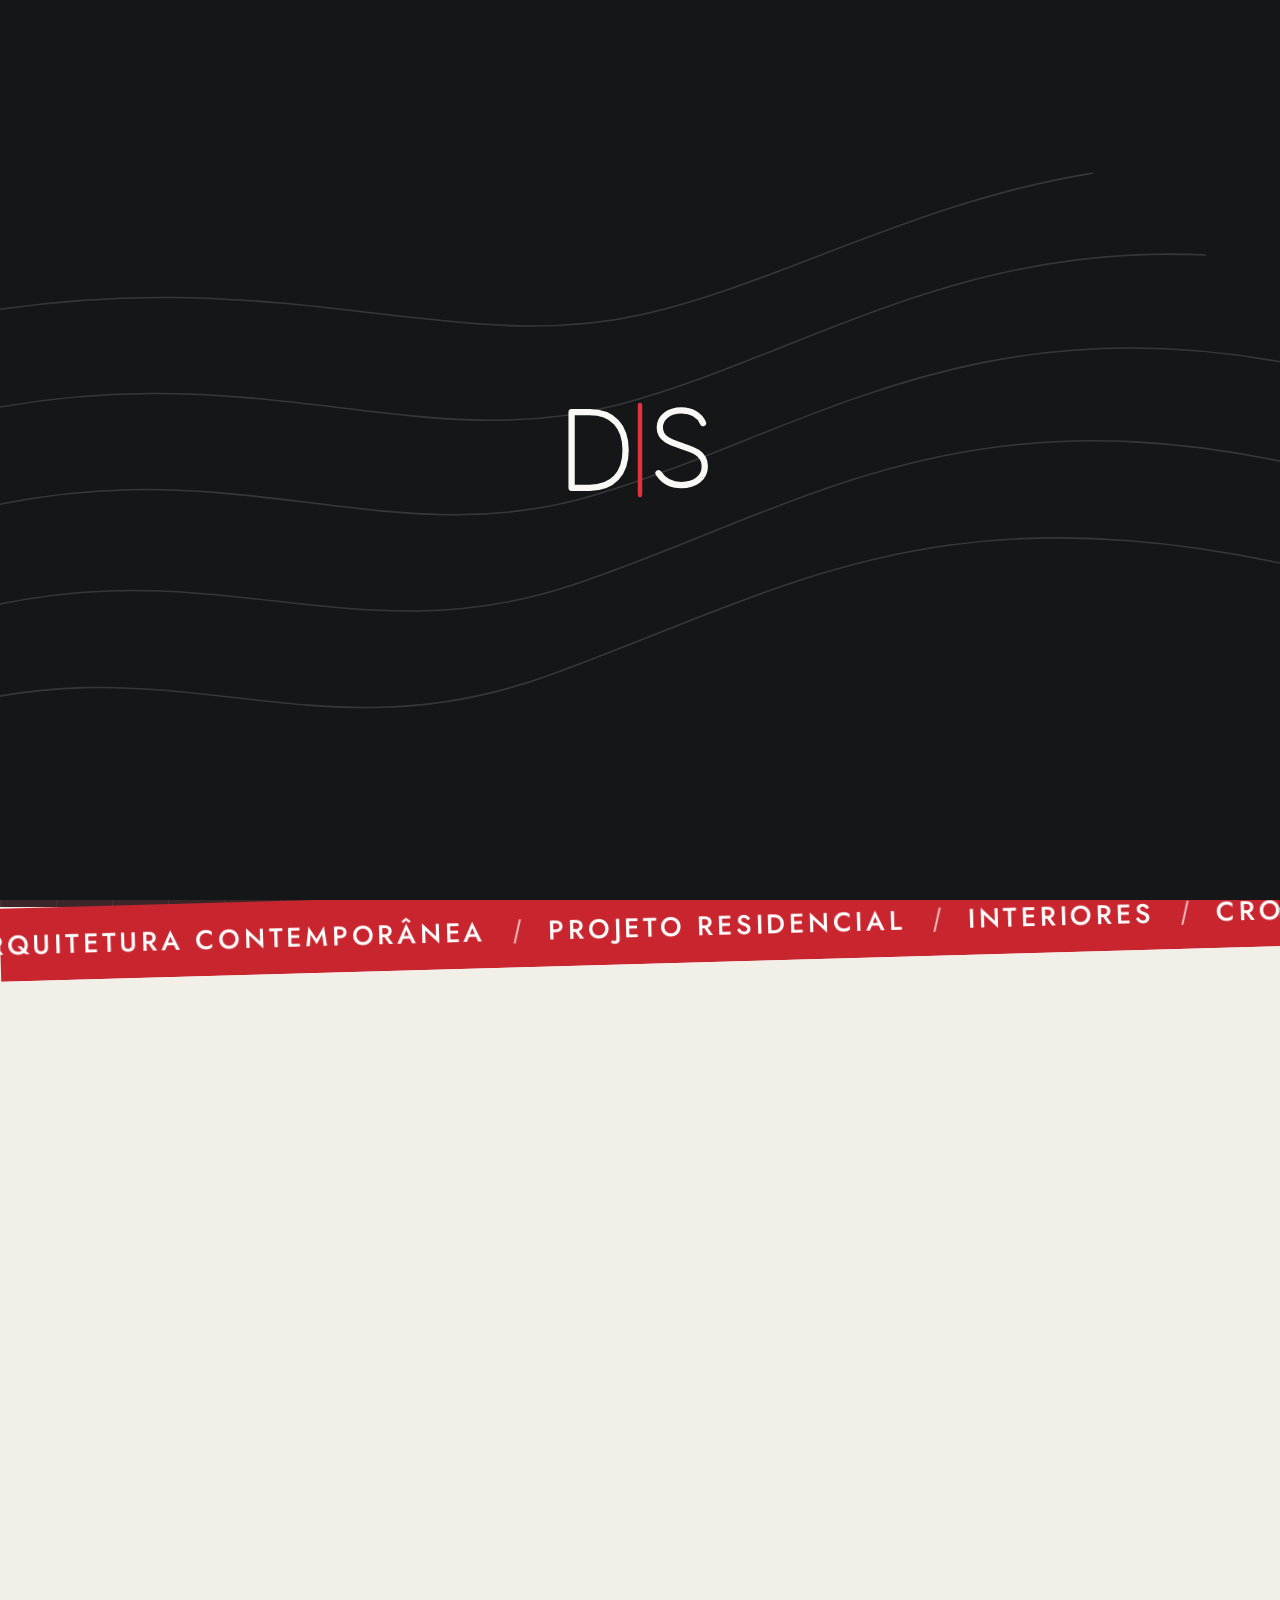
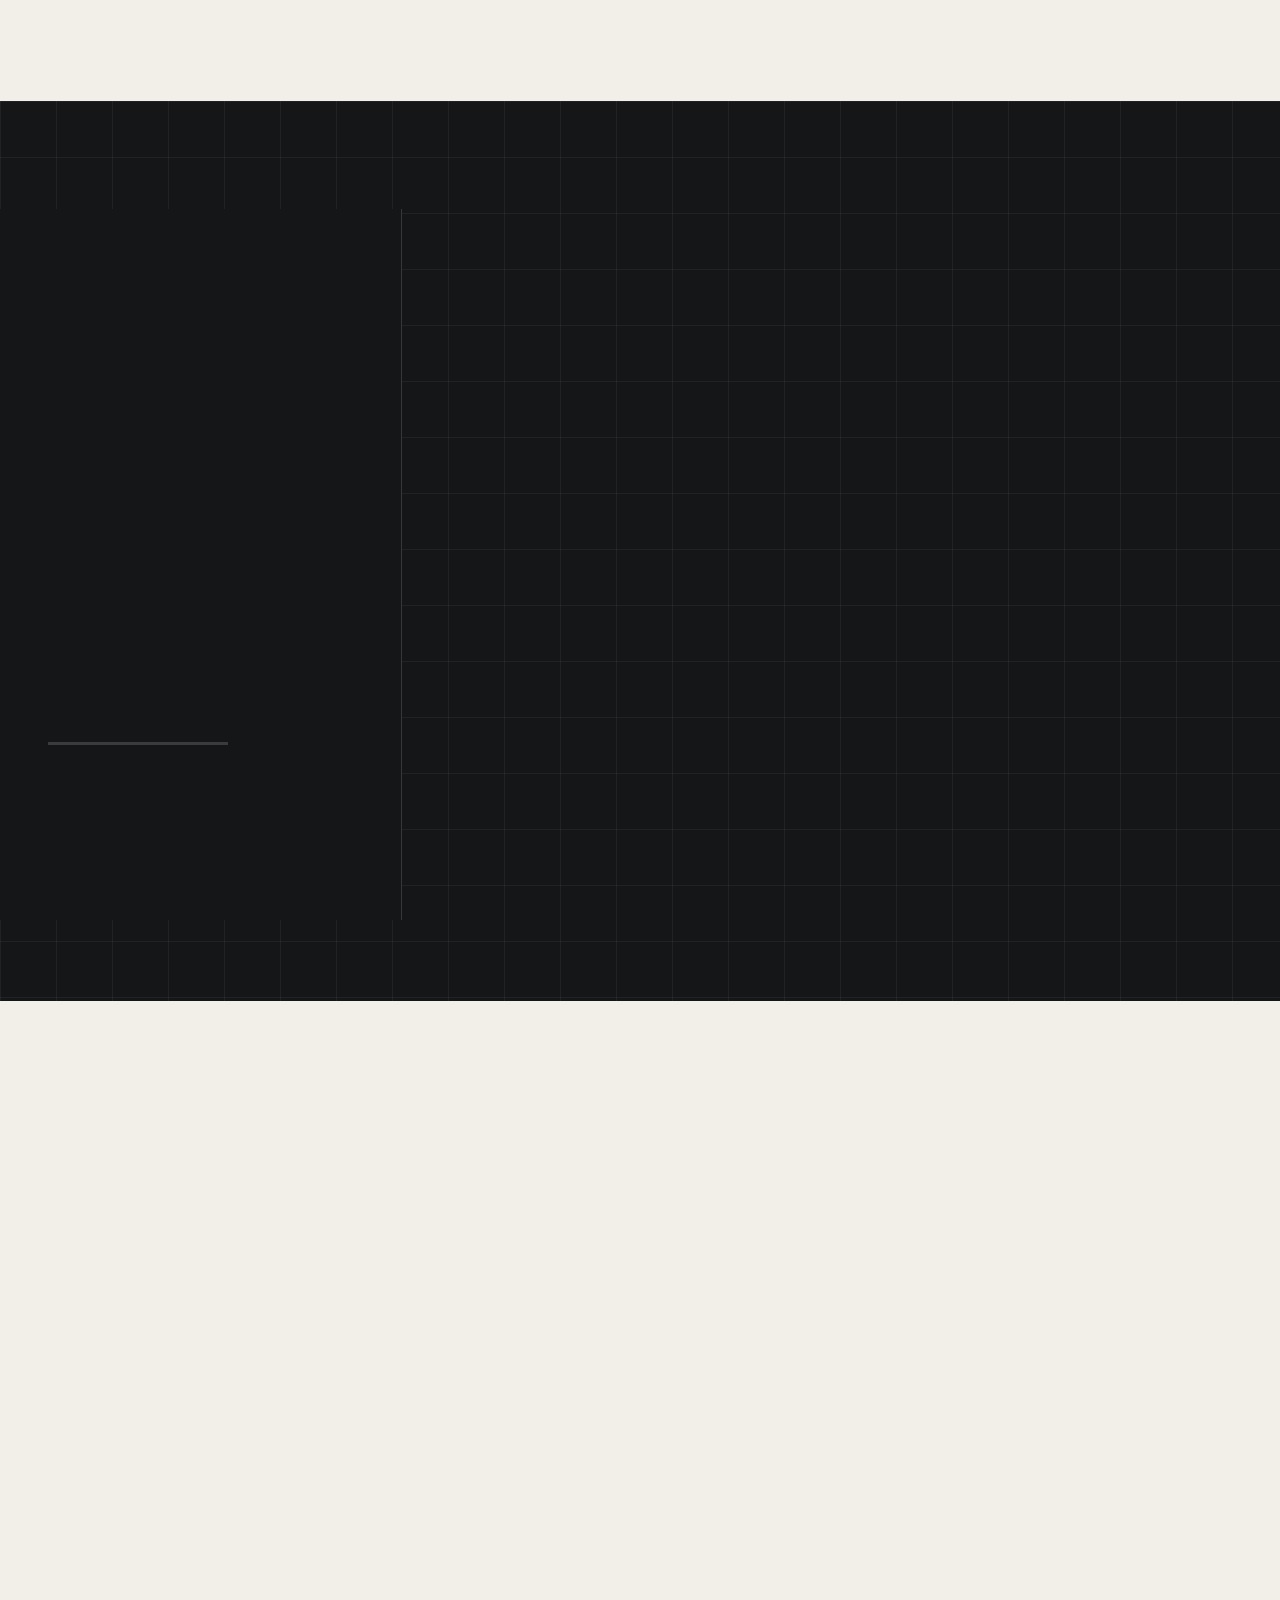
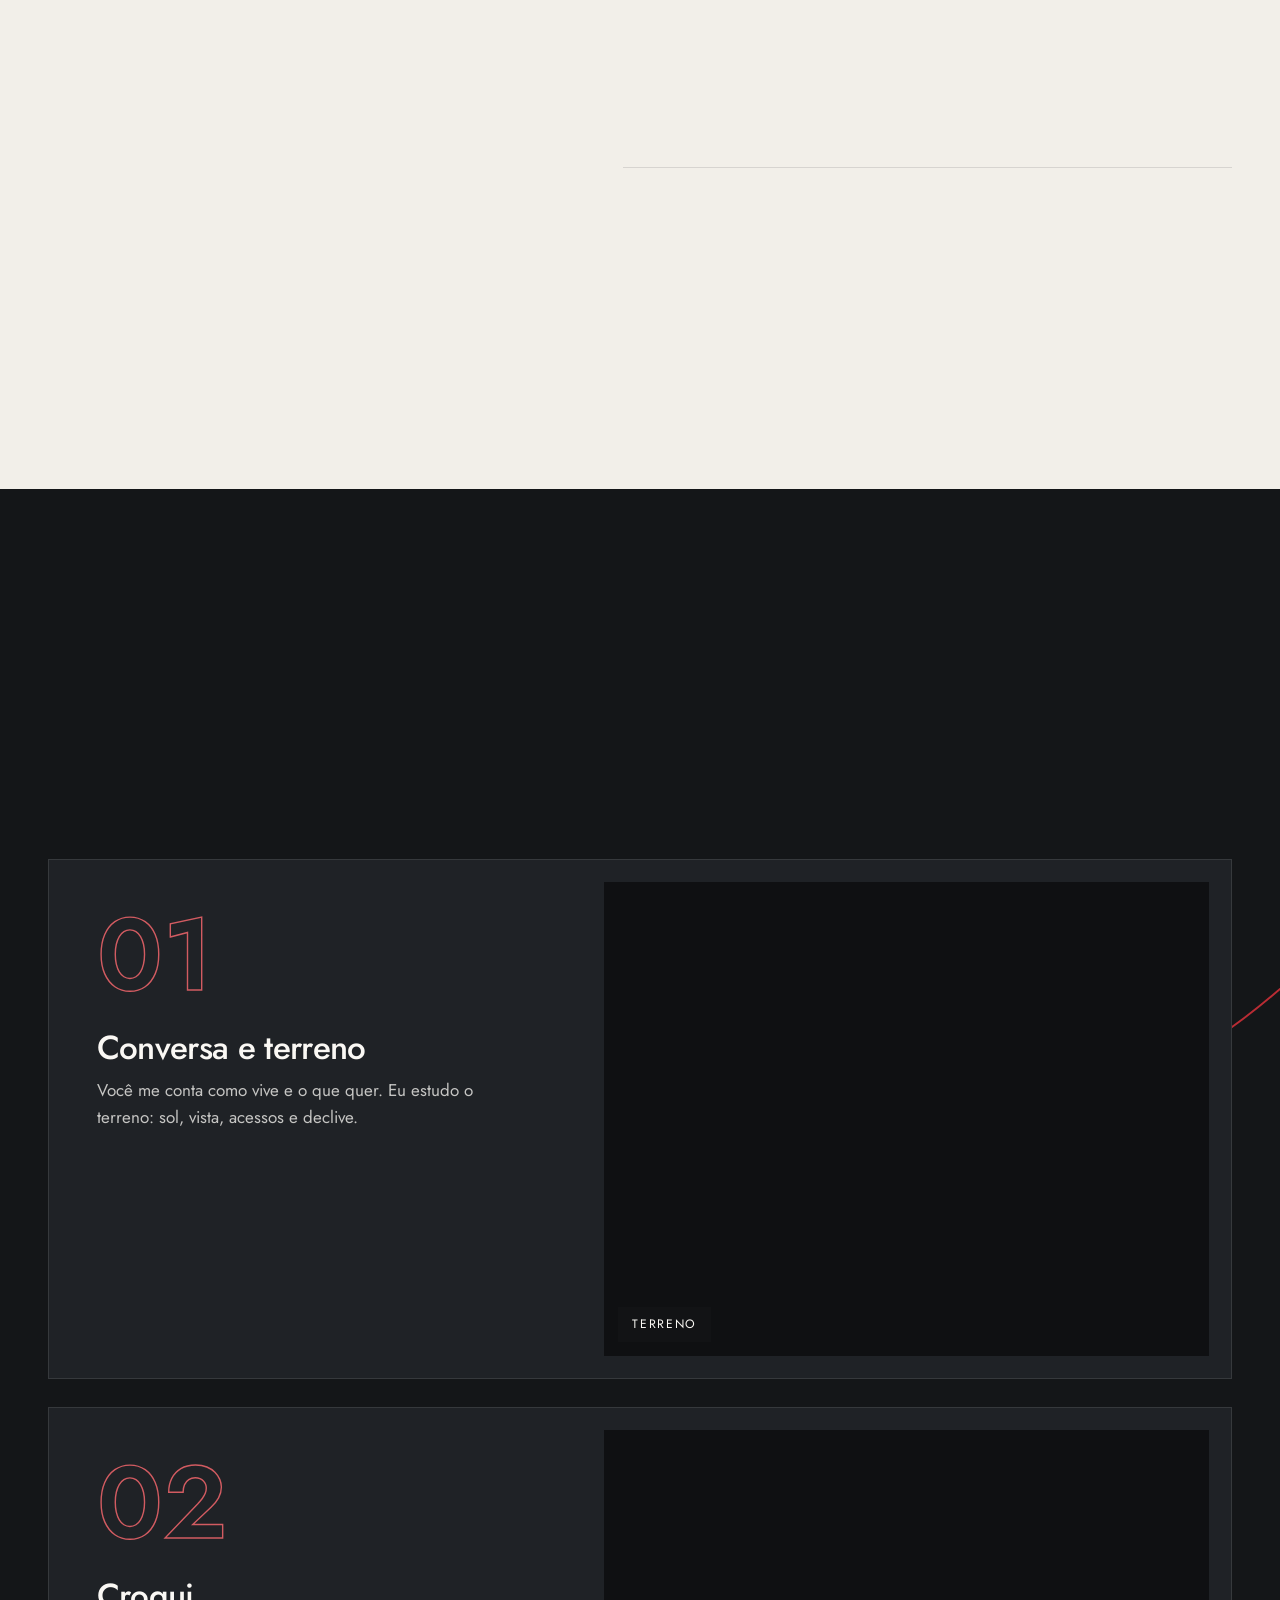
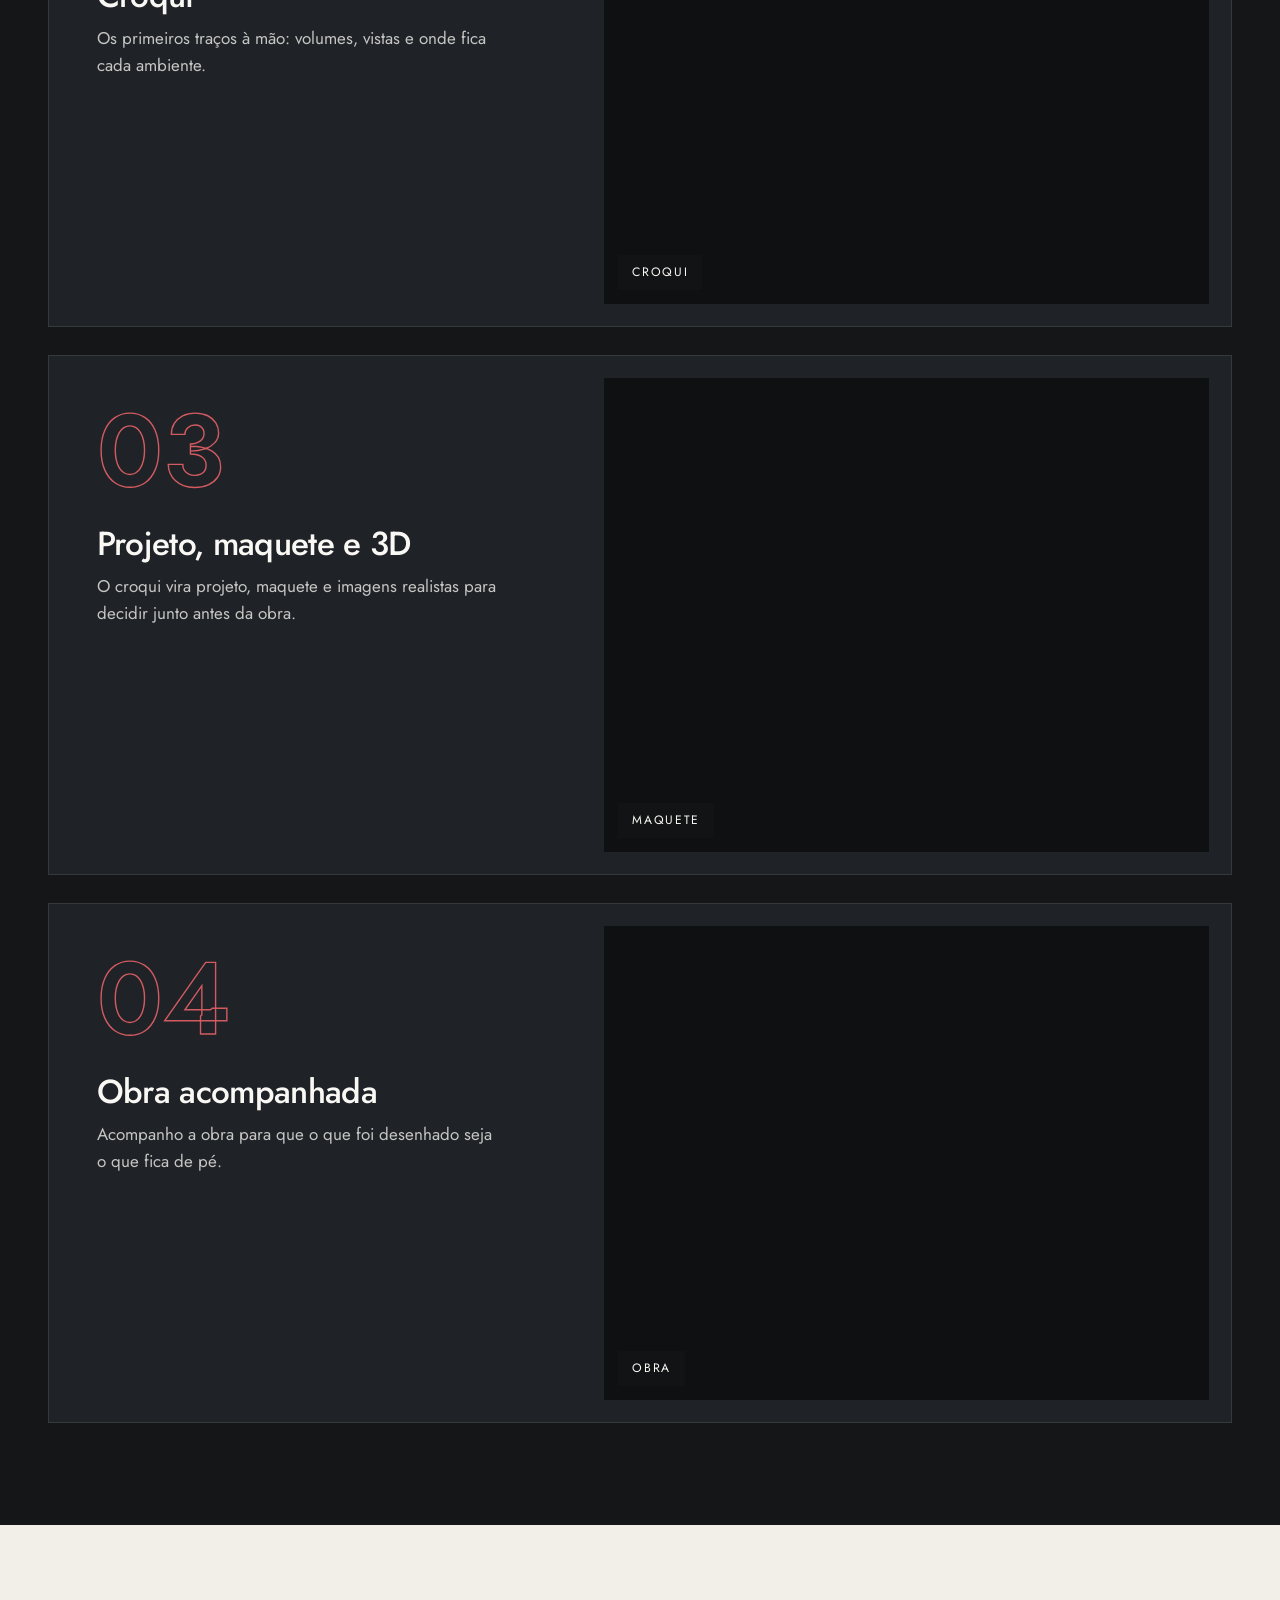
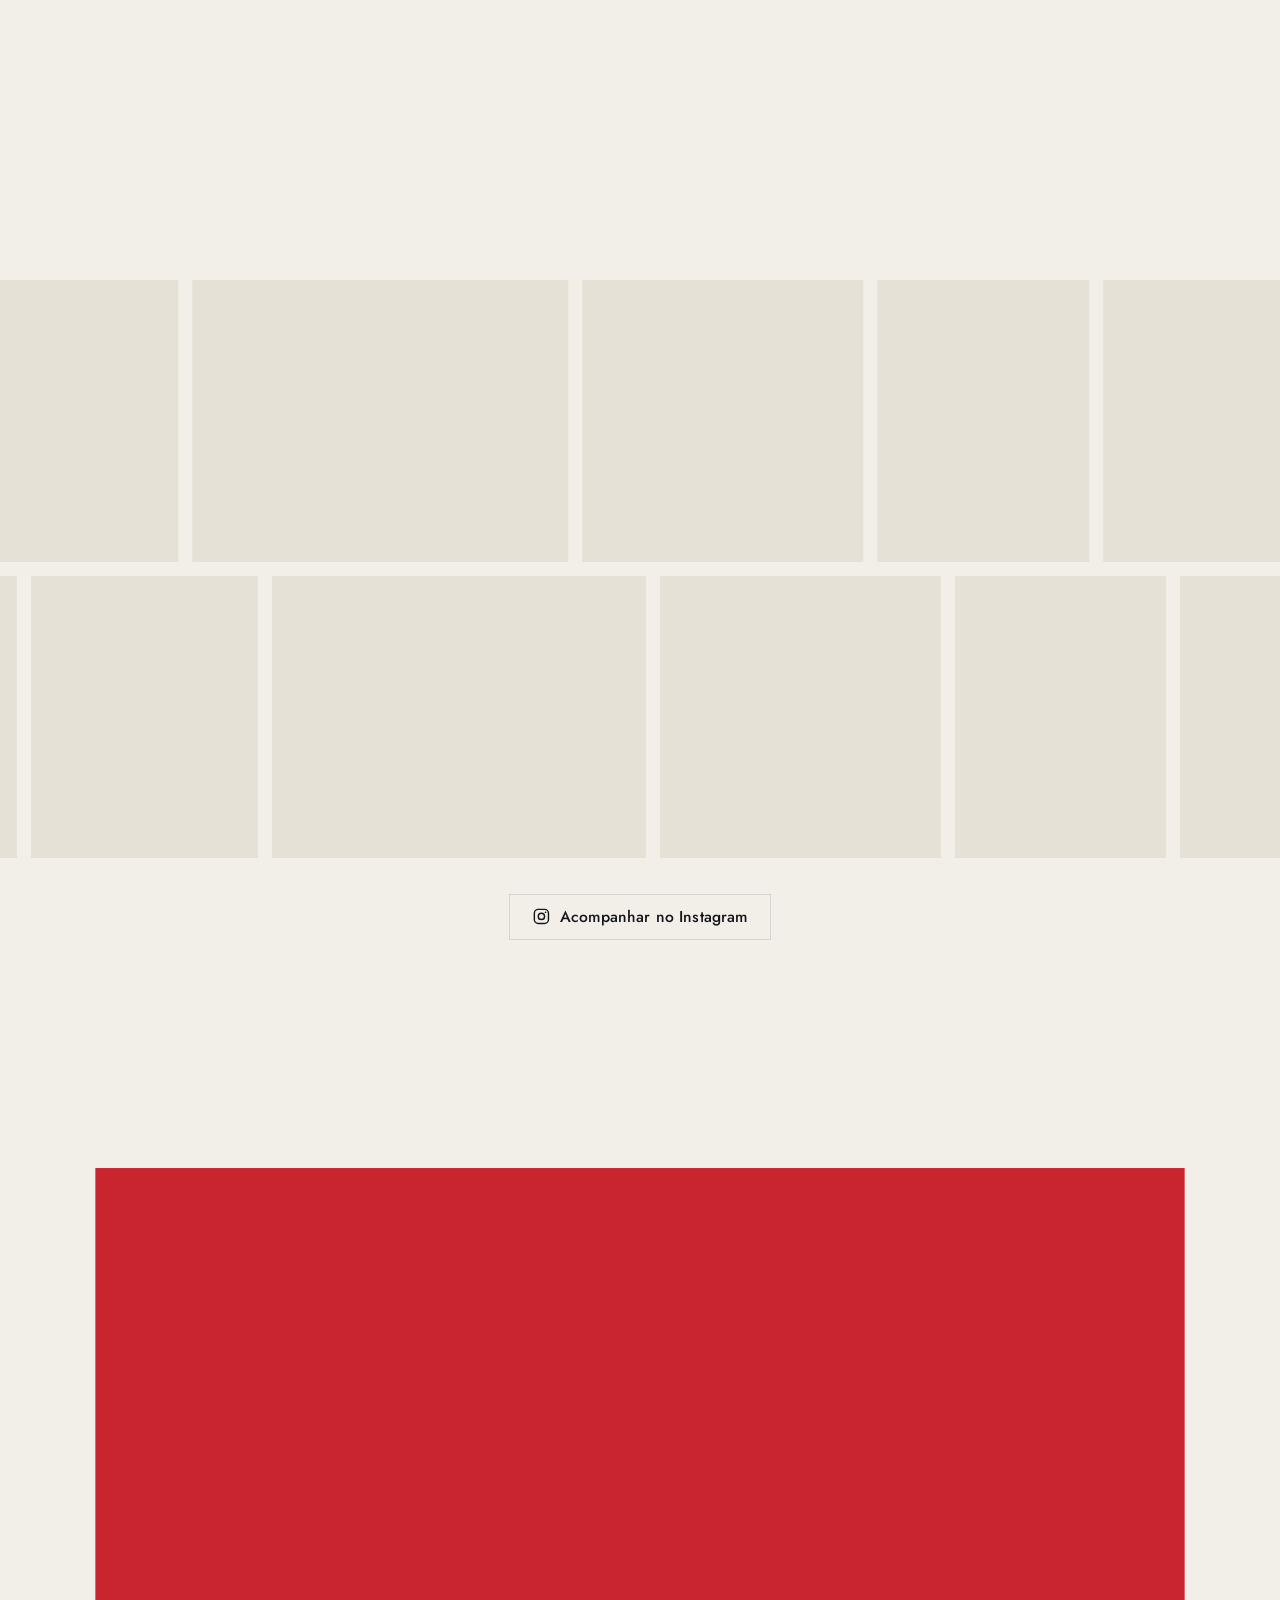
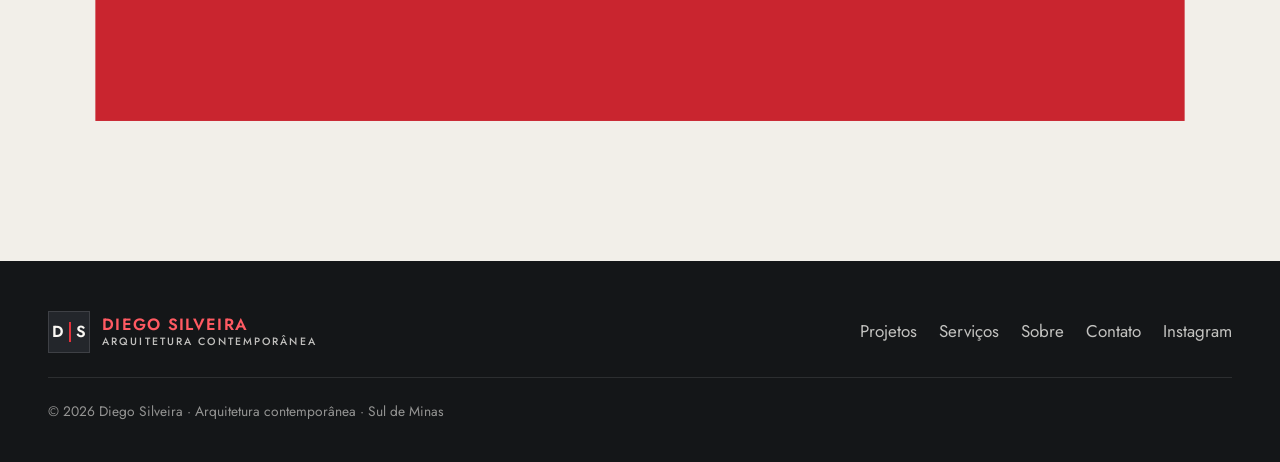
==== index.html @ f18f4afe "Portfólio Diego Silveira Arquitetura Site estático no padrão Mais Saúde: projetos passam pela moldur" ====
<!DOCTYPE html>
<html lang="pt-BR">
<head>
<meta charset="UTF-8">
<meta name="viewport" content="width=device-width, initial-scale=1.0, viewport-fit=cover">
<meta http-equiv="Content-Security-Policy" content="default-src 'self'; script-src 'self'; style-src 'self'; font-src 'self'; img-src 'self' data: blob:; connect-src 'self'; object-src 'none'; base-uri 'self'; form-action 'none'; frame-src 'none'; upgrade-insecure-requests">
<meta name="referrer" content="strict-origin-when-cross-origin">
<title>Diego Silveira | Arquitetura contemporânea no Sul de Minas</title>
<meta name="description" content="Diego Silveira, arquiteto. Projetos de casas no Sul de Minas e na Serra da Mantiqueira: estudo do terreno, croqui, maquete e 3D, interiores e acompanhamento de obra.">
<link rel="canonical" href="https://diegosilveira.mdrify.com/">
<meta name="theme-color" content="#141618">
<meta property="og:type" content="website">
<meta property="og:url" content="https://diegosilveira.mdrify.com/">
<meta property="og:title" content="Diego Silveira | Arquitetura contemporânea">
<meta property="og:description" content="Casas no Sul de Minas e na Serra da Mantiqueira, do primeiro croqui ao acompanhamento da obra.">
<meta property="og:image" content="https://diegosilveira.mdrify.com/assets/img/og.png">
<meta property="og:image:width" content="1200">
<meta property="og:image:height" content="630">
<meta property="og:locale" content="pt_BR">
<meta name="twitter:card" content="summary_large_image">
<link rel="icon" type="image/png" href="assets/img/favicon-64.png">
<link rel="apple-touch-icon" href="assets/img/apple-touch-icon.png">
<link rel="preload" as="font" type="font/woff2" href="assets/fonts/jost-latin-wght-normal.woff2" crossorigin>
<link rel="preload" as="image" type="image/webp" href="assets/img/diego-900.webp" imagesrcset="assets/img/diego-520.webp 520w, assets/img/diego-900.webp 900w" imagesizes="(max-width: 760px) 80vw, 34vw" fetchpriority="high">
<link rel="stylesheet" href="assets/css/main.css">
<link rel="modulepreload" href="assets/js/data.js">
<script type="application/ld+json">
{
  "@context": "https://schema.org",
  "@type": "ProfessionalService",
  "name": "Diego Silveira Arquitetura Contemporânea",
  "description": "Projetos de arquitetura residencial, interiores e acompanhamento de obra no Sul de Minas e na Serra da Mantiqueira.",
  "url": "https://diegosilveira.mdrify.com/",
  "image": "https://diegosilveira.mdrify.com/assets/img/og.png",
  "founder": { "@type": "Person", "name": "Diego Silveira", "jobTitle": "Arquiteto" },
  "areaServed": ["Pouso Alegre, MG", "Gonçalves, MG", "São Bento do Sapucaí, SP", "Sul de Minas"],
  "sameAs": ["https://www.instagram.com/diegoarquitetura/"]
}
</script>
<script src="assets/js/boot.js"></script>
<script src="assets/vendor/gsap.min.js" defer></script>
<script src="assets/vendor/ScrollTrigger.min.js" defer></script>
<script src="assets/vendor/SplitText.min.js" defer></script>
<script type="module" src="assets/js/main.js"></script>
</head>
<body>
<a class="skip" href="#conteudo">Pular para o conteúdo</a>

<svg class="sprite" aria-hidden="true">
    <symbol id="i-ig" viewBox="0 0 24 24"><rect x="3" y="3" width="18" height="18" rx="5"/><circle cx="12" cy="12" r="4"/><circle fill="currentColor" stroke="none" cx="17.3" cy="6.7" r="1.1"/></symbol>
    <symbol id="i-dm" viewBox="0 0 24 24"><path d="M21.5 3 10.2 14.3M21.5 3l-7 18-4.3-6.7L3.5 10z"/></symbol>
    <symbol id="i-wa" viewBox="0 0 24 24"><path fill="currentColor" stroke="none" d="M17.47 14.38c-.3-.15-1.76-.87-2.03-.97-.27-.1-.47-.15-.67.15-.2.3-.77.97-.94 1.16-.17.2-.35.22-.64.07-.3-.15-1.26-.46-2.39-1.47-.88-.79-1.48-1.76-1.65-2.06-.17-.3-.02-.46.13-.6.13-.14.3-.35.45-.52.15-.18.2-.3.3-.5.1-.2.05-.37-.03-.52-.07-.15-.67-1.61-.92-2.2-.24-.58-.49-.5-.67-.51h-.57c-.2 0-.52.07-.79.37-.27.3-1.04 1.02-1.04 2.48s1.07 2.88 1.21 3.07c.15.2 2.1 3.2 5.08 4.49.71.31 1.26.49 1.7.63.71.23 1.36.2 1.87.12.57-.09 1.76-.72 2-1.41.25-.7.25-1.29.18-1.41-.08-.13-.27-.2-.57-.35m-5.42 7.4h-.01a9.87 9.87 0 0 1-5.03-1.38l-.36-.21-3.74.98 1-3.65-.24-.37a9.86 9.86 0 0 1-1.51-5.26c0-5.45 4.44-9.88 9.89-9.88 2.64 0 5.12 1.03 6.99 2.9a9.82 9.82 0 0 1 2.89 6.99c0 5.45-4.44 9.88-9.88 9.88m8.41-18.3A11.82 11.82 0 0 0 12.05 0C5.5 0 .16 5.34.16 11.89c0 2.1.55 4.14 1.59 5.95L.06 24l6.3-1.65a11.88 11.88 0 0 0 5.69 1.45h.01c6.55 0 11.89-5.34 11.89-11.89a11.82 11.82 0 0 0-3.48-8.41Z"/></symbol>
    <symbol id="i-left" viewBox="0 0 24 24"><path d="M15 5l-7 7 7 7"/></symbol>
    <symbol id="i-right" viewBox="0 0 24 24"><path d="M9 5l7 7-7 7"/></symbol>
    <symbol id="i-arrow" viewBox="0 0 24 24"><path d="M5 12h14M13 6l6 6-6 6"/></symbol>
    <symbol id="i-arrow-up" viewBox="0 0 24 24"><path d="M7 17 17 7M8 7h9v9"/></symbol>
    <symbol id="i-close" viewBox="0 0 24 24"><path d="M6 6l12 12M18 6 6 18"/></symbol>
    <symbol id="i-pin" viewBox="0 0 24 24"><path d="M12 21s-6.5-5.6-6.5-11a6.5 6.5 0 0 1 13 0c0 5.4-6.5 11-6.5 11z"/><circle cx="12" cy="10" r="2.4"/></symbol>
    <symbol id="i-check" viewBox="0 0 24 24"><path d="M5 12.5l4.5 4.5L19 7.5"/></symbol>
    <symbol id="i-expand" viewBox="0 0 24 24"><path d="M14 4h6v6M10 20H4v-6M20 4l-7 7M4 20l7-7"/></symbol>
    <!-- serviços -->
    <symbol id="i-house" viewBox="0 0 24 24"><path d="M2.5 11 12 4l9.5 7M5 9.5V20h14V9.5M9.5 20v-5.5h5V20"/></symbol>
    <symbol id="i-terrain" viewBox="0 0 24 24"><path d="M2 19 8.5 9l4 6 2.5-3.5L22 19z"/><circle cx="17.5" cy="5.5" r="2"/></symbol>
    <symbol id="i-pencil" viewBox="0 0 24 24"><path d="M15.5 4.5l4 4L8 20H4v-4z"/><path d="M13 7l4 4"/></symbol>
    <symbol id="i-cube" viewBox="0 0 24 24"><path d="M12 2.8 20.5 7.5v9L12 21.2l-8.5-4.7v-9z"/><path d="M3.5 7.5 12 12l8.5-4.5M12 12v9.2"/></symbol>
    <symbol id="i-sofa" viewBox="0 0 24 24"><path d="M5 11V8a3 3 0 0 1 3-3h8a3 3 0 0 1 3 3v3"/><path d="M3 13a2 2 0 0 1 4 0v1h10v-1a2 2 0 0 1 4 0v4a2 2 0 0 1-2 2H5a2 2 0 0 1-2-2zM6 19v1.5M18 19v1.5"/></symbol>
    <symbol id="i-helmet" viewBox="0 0 24 24"><path d="M3 17h18M4 17v-2a8 8 0 0 1 16 0v2M10 7.2V5h4v2.2M9 11V8M15 11V8"/></symbol>
</svg>

<div class="loader" id="loader" aria-hidden="true">
    <svg class="loader-topo" viewBox="0 0 1200 800" preserveAspectRatio="xMidYMid slice">
        <path d="M-50 640C180 560 300 680 520 600S880 420 1250 520"/>
        <path d="M-50 560C200 470 330 590 540 520S900 330 1250 430"/>
        <path d="M-50 470C220 380 360 500 560 440S920 250 1250 340"/>
        <path d="M-50 380C240 300 390 410 580 360S940 170 1250 250"/>
        <path d="M-50 290C260 220 420 320 600 280S960 100 1250 160"/>
    </svg>
    <svg class="loader-mark" viewBox="0 0 200 120">
        <path class="lm-d" d="M24 18v84h20c26 0 40-16 40-42S70 18 44 18z"/>
        <path class="lm-bar" d="M100 10v100"/>
        <path class="lm-s" d="M170 30c-4-9-13-14-24-14-14 0-24 8-24 19 0 26 50 15 50 43 0 13-11 21-26 21-12 0-22-6-27-16"/>
    </svg>
</div>

<header class="header" id="header">
    <a class="logo" href="#inicio" translate="no"><span class="sr-only">Diego Silveira, início</span>
        <span class="logo-mark" aria-hidden="true">D<i></i>S</span>
        <span class="logo-text" aria-hidden="true"><b>Diego Silveira</b><small>Arquitetura contemporânea</small></span>
    </a>
    <nav class="nav" aria-label="Seções">
        <a href="#projetos" class="nav-item">Projetos</a>
        <a href="#servicos" class="nav-item">Serviços</a>
        <a href="#sobre" class="nav-item">Sobre</a>
        <a href="#processo" class="nav-item">Processo</a>
        <a href="#contato" class="nav-item">Contato</a>
    </nav>
    <a class="btn btn-solid magnetic" data-contact="geral" href="https://ig.me/m/diegoarquitetura" target="_blank" rel="noopener noreferrer">
        <svg class="icon" aria-hidden="true"><use href="#i-dm"/></svg><span class="long">Falar com o Diego</span><span class="short">Contato</span>
    </a>
    <span class="progress" id="progress" aria-hidden="true"></span>
</header>

<main id="conteudo">
    <section class="hero" id="inicio" aria-label="Diego Silveira e projetos em destaque">
        <canvas class="hero-canvas" id="hero-back" aria-hidden="true"></canvas>
        <p class="hero-word" aria-hidden="true"><span class="hw-top intro">Casa</span><span class="hw-main intro" id="hero-word">D|P</span></p>

        <div class="hero-content">
            <div class="hero-left">
                <p class="eyebrow intro">Arquitetura contemporânea · Sul de Minas</p>
                <h1 class="hero-title intro" id="hero-title">Casas que nascem <em>do terreno.</em></h1>
                <p class="hero-lede intro">Sou o Diego Silveira, arquiteto. Projeto casas no Sul de Minas e na Serra da Mantiqueira, do primeiro croqui ao acompanhamento da obra.</p>
                <div class="hero-actions intro">
                    <a class="btn btn-solid btn-lg magnetic" data-contact="projeto" href="https://ig.me/m/diegoarquitetura" target="_blank" rel="noopener noreferrer"><svg class="icon" aria-hidden="true"><use href="#i-dm"/></svg>Conversar sobre meu projeto</a>
                    <a class="btn btn-glass btn-lg" href="#projetos">Ver projetos <svg class="icon" aria-hidden="true"><use href="#i-arrow"/></svg></a>
                </div>
            </div>

            <div class="hero-stage" id="hero-stage">
                <div class="arch intro" id="arch">
                    <div class="arch-bg" id="arch-bg" aria-hidden="true"></div>
                    <svg class="arch-topo" viewBox="0 0 400 520" preserveAspectRatio="none" aria-hidden="true">
                        <path d="M-10 420C80 380 130 450 210 410S330 330 410 360"/>
                        <path d="M-10 360C90 320 140 390 220 350S340 260 410 290"/>
                        <path d="M-10 300C100 260 150 330 230 290S350 190 410 220"/>
                        <path d="M-10 240C110 200 160 270 240 230S360 120 410 150"/>
                    </svg>
                </div>
                <div class="person intro" id="person">
                    <img src="assets/img/diego-900.webp" srcset="assets/img/diego-520.webp 520w, assets/img/diego-900.webp 900w" sizes="(max-width: 760px) 80vw, 34vw" width="1080" height="1062" alt="Diego Silveira, arquiteto, sorrindo, de blusa cinza" fetchpriority="high" draggable="false">
                </div>
                <div class="tilt" id="tilt">
                    <figure class="pcard intro" id="hero-card">
                        <div class="pcard-img"><img id="card-img" src="assets/img/dp-1-800.webp" width="1440" height="1800" alt="" draggable="false"></div>
                        <figcaption class="pcard-cap">
                            <span class="pcard-tag" id="card-tag">Residência · 250 m²</span>
                            <span class="pcard-name" id="card-name">Casa D|P</span>
                            <span class="pcard-place" id="card-place"><svg class="icon" aria-hidden="true"><use href="#i-pin"/></svg><span>São Bento do Sapucaí, SP</span></span>
                        </figcaption>
                    </figure>
                </div>
                <p class="drag-hint intro" aria-hidden="true"><svg class="icon"><use href="#i-left"/></svg>Arraste para trocar<svg class="icon"><use href="#i-right"/></svg></p>
            </div>

            <div class="hero-right">
                <p class="picker-label intro" id="picker-label">Projetos em destaque</p>
                <ol class="picker intro" id="picker" aria-labelledby="picker-label"></ol>
                <div class="picker-nav intro">
                    <button class="nav-arrow" type="button" id="hero-prev" aria-label="Projeto anterior"><svg class="icon" aria-hidden="true"><use href="#i-left"/></svg></button>
                    <button class="nav-arrow" type="button" id="hero-next" aria-label="Próximo projeto"><svg class="icon" aria-hidden="true"><use href="#i-right"/></svg></button>
                    <button class="btn btn-light" type="button" id="hero-open"><svg class="icon" aria-hidden="true"><use href="#i-expand"/></svg><span>Ver Casa D|P</span></button>
                </div>
                <p class="sr-only" aria-live="polite" id="hero-live"></p>
            </div>
        </div>
        <canvas class="hero-canvas front" id="hero-front" aria-hidden="true"></canvas>
        <a class="scroll-cue intro" href="#projetos" aria-label="Rolar até os projetos"><span></span></a>
    </section>

    <div class="ticker" aria-hidden="true">
        <div class="ticker-track" id="ticker-track">
            <div class="ticker-group">
                <span>Arquitetura contemporânea</span><i class="tk-bar"></i>
                <span>Projeto residencial</span><i class="tk-bar"></i>
                <span>Interiores</span><i class="tk-bar"></i>
                <span>Croqui à mão</span><i class="tk-bar"></i>
                <span>Maquete e 3D</span><i class="tk-bar"></i>
                <span>Acompanhamento de obra</span><i class="tk-bar"></i>
            </div>
        </div>
    </div>

    <section class="section paper" id="projetos" aria-labelledby="projetos-title">
        <div class="wrap">
            <div class="section-head split-head">
                <div>
                    <p class="kicker">Projetos</p>
                    <h2 class="h2 split" id="projetos-title">Casas pensadas para o lugar onde estão.</h2>
                </div>
                <p class="lede">Pedra, madeira, tijolo, aço e vidro, sempre a partir do terreno e da vista. Toque num projeto para ver as fotos.</p>
            </div>
            <ul class="works" id="works"></ul>
            <noscript><p class="noscript">Casa D|P (São Bento do Sapucaí, SP), Casa L|S (Gonçalves, MG), Casa T|G e Casa G|H (Pouso Alegre, MG), Casa na mata, Residência com automação, Casa de campo e Casa no vale. Mais fotos no Instagram @diegoarquitetura.</p></noscript>
        </div>
    </section>

    <section class="services" id="servicos" aria-labelledby="servicos-title">
        <div class="s-pin">
            <div class="s-head">
                <p class="kicker on-dark">Serviços</p>
                <h2 class="h2 split" id="servicos-title">Do terreno à chave na mão.</h2>
                <p class="lede">Você pode contratar o caminho todo ou só a etapa de que precisa.</p>
                <div class="s-meter" aria-hidden="true"><span id="s-meter"></span></div>
            </div>
            <div class="s-track" id="s-track"></div>
        </div>
    </section>

    <section class="section paper" id="sobre" aria-labelledby="sobre-title">
        <div class="wrap about">
            <div class="about-visual">
                <div class="about-photo" id="about-photo">
                    <img src="assets/img/diego-sobre-1000.webp" srcset="assets/img/diego-sobre-600.webp 600w, assets/img/diego-sobre-1000.webp 1000w" sizes="(max-width: 900px) 92vw, 40vw" width="1080" height="1260" alt="Diego Silveira sentado ao ar livre, com vegetação ao fundo" loading="lazy" decoding="async">
                </div>
                <span class="about-chip chip-a"><svg class="icon" aria-hidden="true"><use href="#i-ig"/></svg>@diegoarquitetura</span>
                <span class="about-chip chip-b"><svg class="icon" aria-hidden="true"><use href="#i-pin"/></svg>Sul de Minas · Mantiqueira</span>
            </div>
            <div class="about-copy">
                <p class="kicker">Sobre</p>
                <h2 class="h2 split" id="sobre-title">Arquitetura que começa no papel e termina na obra.</h2>
                <p class="about-lede">Sou arquiteto e desenho casas contemporâneas para a serra e para a cidade: de casas de campo com vista para as montanhas a residências em condomínio.</p>
                <p class="about-text">Cada projeto começa no terreno e num croqui feito à mão. Depois vêm a maquete, as imagens 3D e o acompanhamento da obra. Textura e material entram no projeto desde a concepção, porque são eles que dão profundidade e personalidade aos ambientes.</p>
                <ul class="about-facts">
                    <li><b>Onde</b><span>Pouso Alegre, Gonçalves, São Bento do Sapucaí e região</span></li>
                    <li><b>Materiais</b><span>Pedra, madeira, tijolo, estrutura metálica e vidro</span></li>
                    <li><b>Do começo ao fim</b><span>Terreno, croqui, projeto, 3D, interiores e obra</span></li>
                </ul>
            </div>
        </div>
    </section>

    <section class="process" id="processo" aria-labelledby="processo-title">
        <div class="wrap">
            <div class="section-head">
                <p class="kicker on-dark">Processo</p>
                <h2 class="h2 split" id="processo-title">Do croqui à obra, em quatro passos.</h2>
            </div>
        </div>
        <div class="p-stage" id="p-stage">
            <svg class="p-topo" viewBox="0 0 1200 300" preserveAspectRatio="none" aria-hidden="true"><path id="p-path" d="M0 220C150 140 260 260 420 190S700 40 860 120 1080 200 1200 90"/></svg>
            <ol class="p-list" id="p-list"></ol>
        </div>
    </section>

    <section class="backstage" aria-labelledby="bastidores-title">
        <div class="wrap section-head">
            <p class="kicker">Bastidores</p>
            <h2 class="h2 split" id="bastidores-title">Croquis, maquetes e obra.</h2>
        </div>
        <div class="bs-rows" aria-hidden="true">
            <div class="bs-row" id="bs-row-1"></div>
            <div class="bs-row reverse" id="bs-row-2"></div>
        </div>
        <div class="wrap bs-more">
            <a class="btn btn-ghost" href="https://www.instagram.com/diegoarquitetura/" target="_blank" rel="noopener noreferrer"><svg class="icon" aria-hidden="true"><use href="#i-ig"/></svg>Acompanhar no Instagram</a>
        </div>
    </section>

    <section class="contact" id="contato" aria-labelledby="contato-title">
        <div class="wrap">
            <div class="contact-card" id="contact-card">
                <svg class="contact-topo" viewBox="0 0 1200 600" preserveAspectRatio="none" aria-hidden="true">
                    <path d="M-20 520C200 440 330 560 560 480S900 300 1220 400"/>
                    <path d="M-20 430C220 350 360 470 580 400S920 210 1220 300"/>
                    <path d="M-20 340C240 260 390 380 600 320S940 120 1220 200"/>
                    <path d="M-20 250C260 170 420 290 620 240S960 30 1220 100"/>
                </svg>
                <p class="kicker on-dark">Contato</p>
                <h2 class="h2 split" id="contato-title">Tem um terreno? Vamos desenhar a sua casa.</h2>
                <p class="lede">Me mande uma mensagem com a cidade do terreno e o que você imagina. Eu respondo pelo Direct.</p>
                <div class="contact-actions" id="contact-actions">
                    <a class="btn btn-solid btn-lg magnetic" data-contact="projeto" href="https://ig.me/m/diegoarquitetura" target="_blank" rel="noopener noreferrer"><svg class="icon" aria-hidden="true"><use href="#i-dm"/></svg>Mandar mensagem</a>
                    <a class="btn btn-glass btn-lg" href="https://www.instagram.com/diegoarquitetura/" target="_blank" rel="noopener noreferrer"><svg class="icon" aria-hidden="true"><use href="#i-ig"/></svg>@diegoarquitetura</a>
                </div>
                <ul class="contact-places">
                    <li>Pouso Alegre, MG</li><li>Gonçalves, MG</li><li>São Bento do Sapucaí, SP</li><li>Sul de Minas</li>
                </ul>
            </div>
        </div>
    </section>
</main>

<footer class="footer">
    <div class="wrap footer-inner">
        <a class="logo" href="#inicio" translate="no"><span class="sr-only">Diego Silveira, voltar ao início</span>
            <span class="logo-mark" aria-hidden="true">D<i></i>S</span>
            <span class="logo-text" aria-hidden="true"><b>Diego Silveira</b><small>Arquitetura contemporânea</small></span>
        </a>
        <nav class="footer-nav" aria-label="Rodapé">
            <a href="#projetos">Projetos</a><a href="#servicos">Serviços</a><a href="#sobre">Sobre</a><a href="#contato">Contato</a>
            <a href="https://www.instagram.com/diegoarquitetura/" target="_blank" rel="noopener noreferrer">Instagram</a>
        </nav>
        <p class="copy">© 2026 Diego Silveira · Arquitetura contemporânea · Sul de Minas</p>
    </div>
</footer>

<a class="fab" data-contact="geral" href="https://ig.me/m/diegoarquitetura" target="_blank" rel="noopener noreferrer" aria-label="Mandar mensagem para o Diego"><svg class="icon" aria-hidden="true"><use href="#i-dm"/></svg></a>

<dialog class="gallery" id="gallery" aria-labelledby="g-title">
    <div class="g-top">
        <div class="g-info">
            <p class="g-tag" id="g-tag"></p>
            <h2 class="g-title" id="g-title"></h2>
            <p class="g-place" id="g-place"></p>
        </div>
        <button class="g-close" type="button" id="g-close" aria-label="Fechar fotos"><svg class="icon" aria-hidden="true"><use href="#i-close"/></svg></button>
    </div>
    <div class="g-body">
        <button class="g-arrow prev" type="button" id="g-prev" aria-label="Foto anterior"><svg class="icon" aria-hidden="true"><use href="#i-left"/></svg></button>
        <figure class="g-figure" id="g-figure"><img id="g-img" alt="" src="[data-uri]"></figure>
        <button class="g-arrow next" type="button" id="g-next" aria-label="Próxima foto"><svg class="icon" aria-hidden="true"><use href="#i-right"/></svg></button>
    </div>
    <div class="g-foot">
        <p class="g-text" id="g-text"></p>
        <p class="g-count" id="g-count" aria-live="polite"></p>
        <div class="g-thumbs" id="g-thumbs"></div>
    </div>
</dialog>

<noscript><p class="noscript bar">Ative o JavaScript para ver os projetos. Fale com o Diego pelo Instagram: @diegoarquitetura.</p></noscript>
</body>
</html>
---- assets/css/main.css ----
/* =========================================================
   Diego Silveira Arquitetura: estilos
   Tokens: vermelho e grafite da placa de obra, papel de croqui
   para leitura, cores chapadas tiradas de cada projeto. Cantos retos,
   linhas finas de prancheta, nada de vidro nem degradê.
   ========================================================= */

@font-face {
    font-family: 'Jost';
    font-style: normal;
    font-display: swap;
    font-weight: 100 900;
    src: url(../fonts/jost-latin-ext-wght-normal.woff2) format('woff2-variations');
    unicode-range: U+0100-02BA, U+02BD-02C5, U+02C7-02CC, U+02CE-02D7, U+02DD-02FF, U+0304, U+0308, U+0329, U+1D00-1DBF, U+1E00-1E9F, U+1EF2-1EFF, U+2020, U+20A0-20AB, U+20AD-20C0, U+2113, U+2C60-2C7F, U+A720-A7FF;
}
@font-face {
    font-family: 'Jost';
    font-style: normal;
    font-display: swap;
    font-weight: 100 900;
    src: url(../fonts/jost-latin-wght-normal.woff2) format('woff2-variations');
    unicode-range: U+0000-00FF, U+0131, U+0152-0153, U+02BB-02BC, U+02C6, U+02DA, U+02DC, U+0304, U+0308, U+0329, U+2000-206F, U+20AC, U+2122, U+2191, U+2193, U+2212, U+2215, U+FEFF, U+FFFD;
}

:root {
    --brand: #e3323b;      /* vermelho da placa: display e acentos grandes */
    --red: #c9252f;        /* vermelho para texto pequeno e botões (contraste AA) */
    --red-hi: #e0333d;
    --red-soft: #ff6a70;   /* vermelho legível sobre fundo escuro */
    --ink: #141618;
    --ink-soft: #1f2226;
    --ink-2: rgba(20, 22, 24, .74);
    --ink-3: rgba(20, 22, 24, .64);
    --line: rgba(20, 22, 24, .12);
    --paper: #f2efe9;
    --paper-2: #e6e1d7;
    --card: #fbfaf7;
    --white: #faf8f4;
    --white-2: rgba(250, 248, 244, .76);
    --white-3: rgba(250, 248, 244, .56);
    --wood: #b8743d;

    --sans: 'Jost', system-ui, -apple-system, 'Segoe UI', sans-serif;

    --ease-out: cubic-bezier(.16, 1, .3, 1);
    --ease-in-out: cubic-bezier(.65, 0, .35, 1);
    --r-sm: 0;
    --r: 0;
    --r-lg: 0;
    --r-xl: 0;
    --header-h: 68px;
    --gutter: clamp(16px, 4vw, 48px);

    /* tema do topo, trocado por projeto */
    --bg-inner: #c9703f;
    --bg-mid: #3b2629;
    --bg-outer: #0d0f13;
    --glow: #ff9b5c;
}

*, *::before, *::after { box-sizing: border-box; }
html { -webkit-text-size-adjust: 100%; scroll-padding-top: 90px; overflow-x: clip; }
html.no-scroll { overflow: hidden; }
body {
    margin: 0;
    background: var(--paper);
    color: var(--ink);
    font: 400 1.0625rem/1.6 var(--sans);
    -webkit-font-smoothing: antialiased;
    text-rendering: optimizeLegibility;
    overflow-x: clip;
}
img, svg, canvas { display: block; max-width: 100%; }
a { color: inherit; }
button { font: inherit; color: inherit; cursor: pointer; }
h1, h2, h3, p, ul, ol, figure { margin: 0; }
ul, ol { padding: 0; list-style: none; }
::selection { background: var(--brand); color: #fff; }
:focus-visible { outline: 3px solid var(--brand); outline-offset: 3px; border-radius: 0; }

.skip { position: fixed; z-index: 300; left: 12px; top: 12px; padding: 12px 18px; border-radius: 0; background: var(--red); color: #fff; font-weight: 600; text-decoration: none; transform: translateY(-160%); transition: transform .2s; }
.skip:focus-visible { transform: none; }
a, button { touch-action: manipulation; }
.sprite { position: absolute; width: 0; height: 0; overflow: hidden; }
.sr-only { position: absolute; width: 1px; height: 1px; padding: 0; margin: -1px; overflow: hidden; clip: rect(0 0 0 0); white-space: nowrap; border: 0; }
.icon { width: 1.15em; height: 1.15em; flex: none; fill: none; stroke: currentColor; stroke-width: 1.8; stroke-linecap: round; stroke-linejoin: round; }
.wrap { max-width: 1280px; margin: 0 auto; padding: 0 var(--gutter); }
.noscript { padding: 16px; border-radius: 0; background: var(--paper-2); }
.noscript.bar { position: fixed; left: 12px; right: 12px; bottom: 12px; z-index: 90; background: var(--red); color: #fff; font-weight: 600; }

/* ---------- logo: D|S + nome, como na placa de obra ---------- */
.logo { display: inline-flex; align-items: center; gap: 12px; text-decoration: none; border-radius: 0; }
.logo-mark {
    display: inline-flex; align-items: center; justify-content: center; gap: 5px;
    width: 42px; height: 42px; flex: none; border-radius: 0;
    background: var(--ink); color: var(--white);
    font-weight: 600; font-size: 1rem; letter-spacing: .02em;
    box-shadow: 0 0 0 1px rgba(255, 255, 255, .12) inset;
}
.logo-mark i { width: 2px; height: 20px; background: var(--brand); border-radius: 0; }
.logo-text { display: flex; flex-direction: column; line-height: 1.05; }
.logo-text b { font-weight: 600; font-size: 1.02rem; letter-spacing: .08em; text-transform: uppercase; color: var(--brand); }
.logo-text small { font-size: .66rem; font-weight: 500; letter-spacing: .2em; text-transform: uppercase; opacity: .75; margin-top: 3px; }

/* ---------- botões ---------- */
.btn {
    --h: 46px;
    position: relative;
    display: inline-flex; align-items: center; justify-content: center; gap: .55em;
    min-height: var(--h); padding: 0 22px;
    border: 1px solid transparent; border-radius: 0;
    font: 500 .98rem/1 var(--sans); letter-spacing: .01em;
    text-decoration: none; white-space: nowrap;
    transition: scale .2s var(--ease-out), background-color .25s, color .25s, border-color .25s, box-shadow .3s;
    -webkit-tap-highlight-color: transparent;
}
.btn:active { scale: .97; }
.btn-lg { --h: 56px; padding: 0 28px; font-size: 1.04rem; }
.btn-solid { background: var(--red); color: #fff; }
.btn-solid:hover { background: var(--red-hi); }
.btn-glass { background: transparent; border-color: rgba(255, 255, 255, .4); color: var(--white); }
.btn-glass:hover { background: rgba(255, 255, 255, .16); border-color: rgba(255, 255, 255, .42); }
.btn-light { background: var(--white); color: var(--ink); }
.btn-light:hover { background: #fff; }
.btn-ghost { border-color: var(--line); color: var(--ink); background: transparent; }
.btn-ghost:hover { border-color: var(--ink); background: rgba(20, 22, 24, .04); }
.btn .icon { width: 1.2em; height: 1.2em; }
.btn use[href="#i-arrow"] { transition: transform .3s var(--ease-out); }
.btn:hover .icon use[href="#i-arrow"] { transform: translateX(3px); }

/* ---------- loader: curvas de nível + D|S a lápis ---------- */
.loader { display: none; }
.js.motion .loader {
    position: fixed; inset: 0; z-index: 200;
    display: grid; place-items: center;
    background: var(--ink);
}
.loader-topo { position: absolute; inset: 0; width: 100%; height: 100%; }
.loader-topo path { fill: none; stroke: rgba(255, 255, 255, .14); stroke-width: 1.4; }
.loader-mark { position: relative; width: min(180px, 40vw); height: auto; overflow: visible; }
.loader-mark path { fill: none; stroke: var(--white); stroke-width: 7; stroke-linecap: round; stroke-linejoin: round; }
.loader-mark .lm-bar { stroke: var(--brand); stroke-width: 5; }

/* ---------- header ---------- */
.header {
    position: fixed; z-index: 60;
    top: 0; left: 0; right: 0;
    height: var(--header-h);
    display: flex; align-items: center; gap: 18px;
    padding: 0 max(var(--gutter), calc((100vw - 1400px) / 2)) ;
    color: var(--white);
    background: var(--ink);
    border-bottom: 1px solid rgba(255, 255, 255, .12);
    transition: background-color .4s, color .4s, border-color .4s, transform .5s var(--ease-out);
}
.header .logo-text b { color: #ff5a62; }
.header.light { background: var(--paper); color: var(--ink); border-color: var(--line); }
.header.light .logo-text b { color: var(--red); }
.header.away { transform: translateY(-101%); }
.nav { display: flex; gap: 4px; margin: 0 auto; }
.nav-item {
    position: relative; padding: 10px 15px; border-radius: 0;
    font-weight: 500; font-size: .96rem; text-decoration: none; opacity: .82;
    transition: opacity .2s, background-color .2s;
}
.nav-item:hover { opacity: 1; background: rgba(255, 255, 255, .1); }
.header.light .nav-item:hover { background: rgba(20, 22, 24, .06); }
.nav-item.active { opacity: 1; }
.nav-item.active::after { content: ""; position: absolute; left: 50%; bottom: 4px; width: 14px; height: 2px; margin-left: -7px; border-radius: 0; background: var(--brand); }
.header .btn { --h: 48px; }
.header .short { display: none; }
.progress {
    position: absolute; left: 0; right: 0; bottom: -1px; height: 2px;
    background: var(--brand);
    transform-origin: 0 50%; transform: scaleX(0); border-radius: 0;
}

/* =========================================================
   HERO
   ========================================================= */
.hero {
    position: relative;
    min-height: 100svh;
    overflow: hidden;
    color: var(--white);
    background: var(--bg-mid);
    isolation: isolate;
}
.hero::before { /* grade de prancheta */
    content: ""; position: absolute; inset: 0; z-index: 0; pointer-events: none;
    background-image:
        linear-gradient(rgba(255, 255, 255, .06) 1px, transparent 1px),
        linear-gradient(90deg, rgba(255, 255, 255, .06) 1px, transparent 1px);
    background-size: 56px 56px;
}
.hero-canvas { position: absolute; inset: 0; width: 100%; height: 100%; z-index: 2; pointer-events: none; }
.hero-canvas.front { z-index: 5; }

.hero-word {
    position: absolute; z-index: 1; left: 0; right: 0; bottom: clamp(20px, 5vh, 60px);
    display: flex; flex-direction: column; align-items: center;
    margin: 0; pointer-events: none; user-select: none;
    text-transform: uppercase; line-height: .82; text-align: center;
}
.hw-top { font-size: clamp(1.6rem, 4vw, 4.2rem); font-weight: 500; letter-spacing: .3em; margin-right: -.3em; color: rgba(255, 255, 255, .18); }
.hw-main {
    font-size: clamp(5rem, 19vw, 21rem); font-weight: 600; letter-spacing: -.01em; white-space: nowrap;
    color: transparent; -webkit-text-stroke: 1.6px rgba(255, 255, 255, .28);
}
.hw-main .ch { display: inline-block; will-change: transform; }
.hw-main .ch.bar { color: transparent; -webkit-text-stroke-color: rgba(255, 106, 112, .7); }

.hero-content {
    position: relative; z-index: 3;
    display: grid; grid-template-columns: minmax(0, 1fr) minmax(0, 1.04fr) minmax(0, .66fr);
    align-items: center; gap: clamp(16px, 3vw, 44px);
    min-height: 100svh; max-width: 1580px; margin: 0 auto;
    padding: calc(var(--header-h) + 56px) clamp(20px, 4vw, 64px) clamp(130px, 19vh, 210px);
}
.hero-content > * { min-width: 0; }
.eyebrow {
    display: inline-flex; align-items: center; gap: 12px;
    font-size: .82rem; font-weight: 500; letter-spacing: .2em; text-transform: uppercase; color: var(--white-2);
}
.eyebrow::before { content: ""; width: 3px; height: 18px; border-radius: 0; background: var(--brand); }
.hero-title {
    margin: 20px 0 22px;
    font-weight: 500;
    font-size: clamp(3rem, 5.6vw, 6.4rem); line-height: .96; letter-spacing: -.035em;
    text-wrap: balance;
}
.hero-title em { display: block; font-style: normal; color: var(--glow); }
.hero-title .word { display: inline-block; }
/* máscaras do SplitText: folga para acento e descendentes */
.hero-title > div, .h2 > div { padding: .1em 0 .12em; margin: -.1em 0 -.12em; }
.hero-lede { max-width: 42ch; color: var(--white-2); font-size: clamp(1.02rem, 1.15vw, 1.15rem); }
.hero-actions { display: flex; flex-wrap: wrap; gap: 12px; margin-top: 30px; }

/* palco: arco, Diego saindo do arco, cartão do projeto */
.hero-stage {
    position: relative; height: min(68svh, 640px); min-height: 420px;
    display: grid; place-items: end center;
    perspective: 1400px; cursor: grab; touch-action: pan-y; user-select: none; -webkit-user-select: none;
}
.hero-stage.dragging { cursor: grabbing; }
.glow {
    position: absolute; left: 50%; top: 50%; width: 110%; aspect-ratio: 1; translate: -50% -50%; border-radius: 0;
    display: none;
}
.arch {
    --w: min(74%, 420px);
    position: absolute; left: 50%; bottom: 7%; width: var(--w); aspect-ratio: 1; margin-left: calc(var(--w) / -2);
    border-radius: 0;
    overflow: hidden; isolation: isolate;
    background: var(--bg-outer);
    outline: 1px solid rgba(255, 255, 255, .22); outline-offset: 10px;
}
.arch-bg { position: absolute; inset: 0; }
.arch-bg img { position: absolute; inset: 0; width: 100%; height: 100%; object-fit: cover; will-change: transform, clip-path; }
.arch::after { /* o projeto escurece para baixo e o Diego se destaca */
    content: ""; position: absolute; inset: 0; z-index: 1; pointer-events: none;
    background: rgba(10, 11, 13, .28);
}
.arch-topo { position: absolute; inset: 0; z-index: 2; width: 100%; height: 100%; pointer-events: none; }
.arch-topo path { fill: none; stroke: rgba(255, 255, 255, .2); stroke-width: 1; vector-effect: non-scaling-stroke; }
.person {
    --w: min(74%, 420px);
    position: absolute; z-index: 3; left: 50%; bottom: 7%;
    width: calc(var(--w) * 1.22); margin-left: calc(var(--w) * -0.61);
    /* recorta os lados e o pé na moldura; a cabeça fica livre para sair por cima */
    clip-path: inset(-40% 9.02% 0 9.02%);
    pointer-events: none;
}
.person img { width: 100%; height: auto; }
.tilt { position: absolute; z-index: 4; right: -2%; bottom: 14%; transform-style: preserve-3d; will-change: transform; }
.pcard {
    --blur: 0px;
    position: relative; width: clamp(150px, 11.5vw, 210px);
    border-radius: 0;
    background: var(--ink);
    border: 1px solid rgba(255, 255, 255, .2);
    padding: 7px 7px 12px;
    transform-style: preserve-3d;
    filter: blur(var(--blur));
    cursor: pointer; overflow: hidden;
}
.pcard-img { aspect-ratio: 4 / 5; border-radius: 0; overflow: hidden; background: var(--ink-soft); }
.pcard-img img { width: 100%; height: 100%; object-fit: cover; }
.pcard-cap { display: flex; flex-direction: column; gap: 2px; padding: 10px 6px 0; }
.pcard-tag { font-size: .62rem; font-weight: 500; letter-spacing: .16em; text-transform: uppercase; color: var(--red-soft); }
.pcard-name { font-size: 1.05rem; font-weight: 600; letter-spacing: -.01em; line-height: 1.15; }
.pcard-place { display: flex; align-items: center; gap: 4px; font-size: .74rem; color: var(--white-3); line-height: 1.3; }
.pcard-place .icon { width: 12px; height: 12px; }
.drag-hint {
    position: absolute; z-index: 6; left: 50%; bottom: -4px; transform: translateX(-50%);
    display: inline-flex; align-items: center; gap: 8px; white-space: nowrap;
    font-size: .76rem; font-weight: 500; letter-spacing: .16em; text-transform: uppercase; color: var(--white-3);
    pointer-events: none; transition: opacity .6s;
}
.drag-hint .icon { width: 16px; height: 16px; animation: nudge 1.6s var(--ease-in-out) infinite; }
.drag-hint .icon:last-child { animation-direction: reverse; }
.drag-hint.used { opacity: 0 !important; }
@keyframes nudge { 0%, 100% { transform: translateX(0); } 50% { transform: translateX(-4px); } }

/* seletor de projetos */
.hero-right { align-self: center; }
.picker-label { font-size: .78rem; font-weight: 500; letter-spacing: .18em; text-transform: uppercase; color: var(--white-3); margin-bottom: 12px; }
.picker { display: flex; flex-direction: column; gap: 4px; }
.pick {
    --p: 0;
    position: relative; width: 100%;
    display: grid; grid-template-columns: 26px 46px 1fr; align-items: center; gap: 12px;
    padding: 8px 12px 8px 10px; border: 0; border-radius: 0;
    background: transparent; text-align: left;
    color: var(--white); opacity: .6;
    transition: opacity .3s, background-color .3s;
}
.pick:hover { opacity: .92; background: rgba(255, 255, 255, .06); }
.pick[aria-current="true"] { opacity: 1; background: rgba(255, 255, 255, .11); }
.pick-n { font-weight: 500; font-size: .9rem; color: var(--white-3); font-variant-numeric: tabular-nums; }
.pick-thumb { width: 46px; height: 46px; border-radius: 0; overflow: hidden; background: rgba(255, 255, 255, .08); }
.pick-thumb img { width: 100%; height: 100%; object-fit: cover; transition: scale .5s var(--ease-out); }
.pick[aria-current="true"] .pick-thumb { outline: 2px solid var(--brand); outline-offset: 2px; }
.pick:hover .pick-thumb img { scale: 1.08; }
.pick-txt { display: flex; flex-direction: column; min-width: 0; }
.pick-name { font-weight: 600; font-size: 1rem; white-space: nowrap; overflow: hidden; text-overflow: ellipsis; }
.pick-place { font-size: .78rem; color: var(--white-3); white-space: nowrap; overflow: hidden; text-overflow: ellipsis; }
.pick::after { /* tempo até o próximo projeto */
    content: ""; position: absolute; left: 12px; right: 12px; bottom: 3px; height: 2px; border-radius: 0;
    background: var(--brand); transform-origin: 0 50%; transform: scaleX(var(--p)); opacity: 0;
}
.pick[aria-current="true"]::after { opacity: 1; }
.picker-nav { display: flex; flex-wrap: wrap; align-items: center; gap: 8px; margin-top: 18px; }
.nav-arrow {
    width: 46px; height: 46px; display: grid; place-items: center; flex: none;
    border-radius: 0; border: 1px solid rgba(255, 255, 255, .26); background: rgba(255, 255, 255, .06);
    transition: background-color .2s, transform .2s var(--ease-out);
}
.nav-arrow:hover { background: rgba(255, 255, 255, .16); }
.nav-arrow:active { transform: scale(.94); }
#hero-open { flex: 1 1 100%; margin-top: 4px; }
#hero-open span { overflow: hidden; text-overflow: ellipsis; }

.scroll-cue { position: absolute; z-index: 6; left: 50%; bottom: 22px; width: 26px; height: 42px; margin-left: -13px; border: 2px solid rgba(255, 255, 255, .45); border-radius: 0; }
.scroll-cue span { position: absolute; left: 50%; top: 8px; width: 4px; height: 8px; margin-left: -2px; border-radius: 0; background: var(--white); animation: cue 1.8s var(--ease-in-out) infinite; }
@keyframes cue { 0% { transform: translateY(0); opacity: 1; } 70% { transform: translateY(14px); opacity: 0; } 100% { opacity: 0; } }

/* entrada: só esconde quando o JS com movimento está ativo (com trava de segurança) */
.js.motion .intro { opacity: 0; animation: failsafe 0s 5s forwards; }
.js.motion.intro-done .intro { animation: none; }
@keyframes failsafe { to { opacity: 1; } }

/* ---------- faixa da marca ---------- */
.ticker { position: relative; z-index: 7; margin: -34px 0 0; overflow: hidden; padding: 18px 0; transform: rotate(-1.6deg); }
.ticker-track { display: flex; width: max-content; background: var(--red); }
.ticker-group { display: flex; align-items: center; gap: 30px; padding: 15px 15px; flex: none; }
.ticker-group span { font-weight: 500; font-size: clamp(1.15rem, 2.1vw, 1.7rem); text-transform: uppercase; letter-spacing: .14em; color: #fff; white-space: nowrap; }
.tk-bar { width: 2px; height: 24px; flex: none; border-radius: 0; background: rgba(255, 255, 255, .7); transform: skewX(-14deg); }
.css-run { animation: tick 40s linear infinite; }
.bs-row.css-run.reverse { animation-direction: reverse; }
@keyframes tick { to { transform: translateX(-50%); } }

/* =========================================================
   SEÇÕES
   ========================================================= */
.section { position: relative; padding: clamp(80px, 11vw, 150px) 0; }
.paper { background: var(--paper); }
.section-head { max-width: 780px; margin-bottom: clamp(36px, 5vw, 64px); }
.split-head { max-width: none; display: grid; grid-template-columns: minmax(0, 1.3fr) minmax(0, .7fr); gap: clamp(20px, 4vw, 64px); align-items: end; }
.split-head .lede { margin-top: 0; }
.kicker {
    display: inline-flex; align-items: center; gap: 12px;
    font-size: .8rem; font-weight: 500; letter-spacing: .2em; text-transform: uppercase; color: var(--red);
    margin-bottom: 18px;
}
.kicker::before { content: ""; width: 3px; height: 16px; border-radius: 0; background: currentColor; }
.kicker.on-dark { color: var(--red-soft); }
.h2 {
    font-weight: 500;
    font-size: clamp(2.4rem, 5.2vw, 4.9rem); line-height: 1; letter-spacing: -.035em;
    text-wrap: balance;
}
.lede { margin-top: 20px; max-width: 54ch; color: var(--ink-2); font-size: clamp(1.03rem, 1.2vw, 1.16rem); }

/* ---------- projetos: grade em mosaico ---------- */
.works { display: grid; grid-template-columns: repeat(12, minmax(0, 1fr)); grid-auto-rows: clamp(300px, 34vw, 500px); gap: clamp(12px, 1.4vw, 20px); }
.work { grid-column: span 4; border-radius: 0; overflow: hidden; }
.w-1 { grid-column: span 7; }
.w-2 { grid-column: span 5; }
.w-6 { grid-column: span 5; }
.w-7 { grid-column: span 7; }
.w-8 { grid-column: span 12; }
.work-btn {
    position: relative; display: block; width: 100%; height: 100%;
    padding: 0; border: 0; border-radius: 0; overflow: hidden;
    background: var(--ink-soft); color: var(--white); text-align: left;
    isolation: isolate;
}
.work-img { position: absolute; inset: -8% 0; }
.work-img img { width: 100%; height: 100%; object-fit: cover; transition: scale 1.1s var(--ease-out), filter .6s; }
.work-btn:hover .work-img img { scale: 1.06; }
.work-tag {
    position: absolute; z-index: 2; left: 0; top: 0;
    padding: 9px 14px; background: var(--ink); color: var(--white);
    font-size: .72rem; font-weight: 500; letter-spacing: .14em; text-transform: uppercase;
}
.work-count { position: absolute; z-index: 2; right: 0; top: 0; padding: 9px 14px; background: var(--paper); color: var(--ink); font-size: .78rem; font-variant-numeric: tabular-nums; }
/* legenda chapada, como carimbo de prancha */
.work-cap {
    position: absolute; z-index: 2; left: 0; bottom: 0; max-width: calc(100% - 62px);
    display: flex; flex-direction: column; gap: 4px;
    padding: 16px 22px 16px 18px; background: var(--paper); color: var(--ink);
    border-top: 3px solid var(--brand);
}
.work-name { font-size: clamp(1.35rem, 2.1vw, 2rem); font-weight: 500; letter-spacing: -.02em; line-height: 1.05; }
.work-place { display: flex; align-items: center; gap: 6px; font-size: .9rem; color: var(--ink-2); }
.work-place .icon { width: 15px; height: 15px; color: var(--red); }
.work-go {
    position: absolute; z-index: 2; right: 0; bottom: 0;
    width: 62px; height: 62px; display: grid; place-items: center;
    background: var(--red); color: #fff;
    transition: background-color .3s, color .3s;
}
.work-go .icon { width: 22px; height: 22px; transition: transform .5s var(--ease-out); }
.work-btn:hover .work-go, .work-btn:focus-visible .work-go { background: var(--ink); }
.work-btn:hover .work-go .icon, .work-btn:focus-visible .work-go .icon { transform: rotate(45deg); }
.work-btn:focus-visible { outline-offset: -4px; outline-color: #fff; }

/* ---------- serviços: rolagem horizontal fixa sobre grafite ---------- */
.services {
    position: relative; overflow: hidden; color: var(--white);
    background: var(--ink);
}
.services::before {
    content: ""; position: absolute; inset: 0; pointer-events: none;
    background-image: linear-gradient(rgba(255, 255, 255, .05) 1px, transparent 1px), linear-gradient(90deg, rgba(255, 255, 255, .05) 1px, transparent 1px);
    background-size: 56px 56px;
}
.s-pin { position: relative; min-height: 100svh; display: grid; grid-template-columns: minmax(300px, .6fr) minmax(0, 1.4fr); align-items: center; gap: clamp(24px, 4vw, 60px); padding: clamp(100px, 12vh, 140px) 0 clamp(60px, 9vh, 100px) max(var(--gutter), calc((100vw - 1280px) / 2 + var(--gutter))); }
.s-head { position: relative; z-index: 2; align-self: stretch; display: flex; flex-direction: column; justify-content: center; padding-right: clamp(20px, 3vw, 40px); background: var(--ink); border-right: 1px solid rgba(255, 255, 255, .14); }
.s-head::before { content: ""; position: absolute; top: 0; bottom: 0; right: 100%; width: 100vw; background: var(--ink); }
.s-head .lede { color: var(--white-2); }
.s-meter { margin-top: 34px; width: 180px; height: 3px; border-radius: 0; background: rgba(255, 255, 255, .16); overflow: hidden; }
.s-meter span { display: block; height: 100%; background: var(--white); transform-origin: 0 50%; transform: scaleX(0); }
.s-track { display: flex; gap: 18px; overflow: visible; padding-right: var(--gutter); }
.s-card {
    position: relative; flex: none; width: clamp(300px, 27vw, 380px); min-height: 440px;
    display: flex; flex-direction: column; padding: 30px 28px 34px;
    border-radius: 0;
    background: var(--ink-soft);
    border: 1px solid rgba(255, 255, 255, .14);
    overflow: hidden;
}
.s-n { position: absolute; right: -6px; top: -18px; font-size: 8.5rem; font-weight: 600; line-height: 1; color: transparent; -webkit-text-stroke: 1.4px rgba(255, 255, 255, .22); pointer-events: none; }
.s-ic { width: 58px; height: 58px; display: grid; place-items: center; border-radius: 0; background: var(--white); color: var(--red); margin-bottom: auto; }
.s-ic .icon { width: 28px; height: 28px; stroke-width: 1.6; }
.s-card h3 { margin-top: 70px; font-size: 1.65rem; font-weight: 500; line-height: 1.1; letter-spacing: -.02em; }
.s-card p { margin-top: 12px; color: var(--white-2); font-size: 1rem; }
.s-tags { display: flex; flex-wrap: wrap; gap: 6px; margin-top: 18px; }
.s-tags li { padding: 6px 12px; border-radius: 0; font-size: .78rem; border: 1px solid rgba(255, 255, 255, .22); color: var(--white-2); }
.s-bar { position: absolute; left: 0; bottom: 0; height: 4px; width: 100%; background: var(--brand); transform-origin: 0 50%; }

/* ---------- sobre ---------- */
.about { display: grid; grid-template-columns: minmax(0, .9fr) minmax(0, 1.1fr); gap: clamp(36px, 6vw, 96px); align-items: center; }
.about-visual { position: relative; }
.about-photo { position: relative; aspect-ratio: 6 / 7; border-radius: 0; overflow: hidden; background: var(--paper-2); }
.about-photo img { width: 100%; height: 100%; object-fit: cover; object-position: 50% 20%; }
.about-chip {
    position: absolute; z-index: 2; display: inline-flex; align-items: center; gap: 8px;
    padding: 12px 18px; border-radius: 0;
    background: var(--card); color: var(--ink); font-size: .92rem; font-weight: 500;
}
.about-chip .icon { color: var(--red); }
.chip-a { left: -4%; top: 18%; }
.chip-b { right: -6%; bottom: 14%; }
.about-lede { margin-top: 26px; font-size: clamp(1.2rem, 1.6vw, 1.45rem); line-height: 1.45; letter-spacing: -.01em; }
.about-text { margin-top: 18px; color: var(--ink-2); max-width: 58ch; }
.about-facts { margin-top: 34px; border-top: 1px solid var(--line); }
.about-facts li { display: grid; grid-template-columns: 170px 1fr; gap: 16px; padding: 16px 0; border-bottom: 1px solid var(--line); }
.about-facts b { font-weight: 500; font-size: .8rem; letter-spacing: .16em; text-transform: uppercase; color: var(--red); padding-top: 3px; }
.about-facts span { color: var(--ink); }

/* ---------- processo: cartões que empilham ---------- */
.process {
    position: relative; color: var(--white); padding: clamp(90px, 11vw, 150px) 0 clamp(60px, 8vw, 110px);
    background: var(--ink);
    overflow: clip;
}
.process .section-head { margin-bottom: clamp(30px, 4vw, 50px); }
.p-stage { position: relative; max-width: 1280px; margin: 0 auto; padding: 0 var(--gutter); }
.p-topo { position: absolute; left: 0; right: 0; top: 40px; width: 100%; height: 300px; pointer-events: none; }
.p-topo path { fill: none; stroke: var(--brand); stroke-width: 2; stroke-linecap: round; vector-effect: non-scaling-stroke; opacity: .8; }
.p-list { position: relative; display: grid; gap: 28px; }
.p-card {
    position: sticky; top: calc(110px + var(--i, 0) * 24px);
    display: grid; grid-template-columns: minmax(0, .9fr) minmax(0, 1.1fr); gap: clamp(20px, 3vw, 44px); align-items: stretch;
    min-height: min(62svh, 520px); padding: clamp(16px, 2vw, 22px);
    border-radius: 0;
    background: var(--ink-soft);
    border: 1px solid rgba(255, 255, 255, .1);
    transform-origin: 50% 0;
}
.p-card::after { content: ""; position: absolute; inset: 0; z-index: 3; background: #000; opacity: var(--dim, 0); pointer-events: none; }
.p-copy { display: flex; flex-direction: column; justify-content: flex-start; padding: clamp(10px, 2vw, 26px); }
.p-n { font-size: clamp(4rem, 8vw, 7.5rem); font-weight: 600; line-height: .9; color: transparent; -webkit-text-stroke: 1.4px rgba(255, 106, 112, .8); }
.p-copy h3 { margin-top: 30px; font-size: clamp(1.6rem, 2.6vw, 2.4rem); font-weight: 500; letter-spacing: -.02em; line-height: 1.05; }
.p-copy p { margin-top: 12px; color: var(--white-2); max-width: 40ch; }
.p-img { position: relative; border-radius: 0; overflow: hidden; background: #0f1012; min-height: 260px; }
.p-img img { position: absolute; inset: 0; width: 100%; height: 100%; object-fit: cover; }
.p-label { position: absolute; left: 14px; bottom: 14px; padding: 8px 14px; border-radius: 0; background: rgba(20, 22, 24, .55); font-size: .76rem; letter-spacing: .14em; text-transform: uppercase; }

/* ---------- bastidores: faixas de fotos ---------- */
.backstage { padding: clamp(80px, 10vw, 140px) 0; background: var(--paper); overflow: hidden; }
.backstage .section-head { margin-bottom: clamp(30px, 4vw, 48px); }
.bs-rows { display: grid; gap: 14px; }
.bs-row { display: flex; width: max-content; }
.bs-group { display: flex; gap: 14px; padding-right: 14px; }
.bs-item { height: clamp(180px, 22vw, 300px); border-radius: 0; overflow: hidden; background: var(--paper-2); flex: none; }
.bs-item img { height: 100%; width: auto; max-width: none; object-fit: cover; }
.bs-more { margin-top: 36px; display: flex; justify-content: center; }

/* ---------- contato ---------- */
.contact { padding: clamp(40px, 6vw, 80px) 0 clamp(80px, 9vw, 120px); background: var(--paper); }
.contact-card {
    position: relative; overflow: hidden; isolation: isolate;
    padding: clamp(48px, 7vw, 110px) clamp(24px, 6vw, 96px);
    border-radius: 0; color: var(--white);
    background: var(--red);
}
.contact-topo { position: absolute; inset: 0; z-index: -1; width: 100%; height: 100%; pointer-events: none; }
.contact-topo path { fill: none; stroke: rgba(255, 255, 255, .22); stroke-width: 1.2; vector-effect: non-scaling-stroke; }
.contact-card .h2 { max-width: 16ch; }
.contact-card .lede { color: rgba(255, 255, 255, .86); }
.contact-card .kicker.on-dark { color: #fff; }
.contact-actions { display: flex; flex-wrap: wrap; gap: 12px; margin-top: 34px; }
.contact-card .btn-solid { background: var(--white); color: var(--ink); }
.contact-card .btn-solid:hover { background: #fff; }
.contact-places { display: flex; flex-wrap: wrap; gap: 8px; margin-top: 40px; }
.contact-places li { padding: 8px 14px; border-radius: 0; border: 1px solid rgba(255, 255, 255, .3); font-size: .86rem; color: rgba(255, 255, 255, .9); }

/* ---------- rodapé ---------- */
.footer { background: var(--ink); color: var(--white); padding: 50px 0 40px; }
.footer-inner { display: grid; grid-template-columns: auto 1fr; gap: 24px 40px; align-items: center; }
.footer .logo-mark { background: #23262b; }
.footer .logo-text b { color: #ff5a62; }
.footer-nav { display: flex; flex-wrap: wrap; justify-content: flex-end; gap: 6px 22px; }
.footer-nav a { text-decoration: none; color: var(--white-2); padding: 6px 0; }
.footer-nav a:hover { color: #fff; }
.copy { grid-column: 1 / -1; padding-top: 22px; border-top: 1px solid rgba(255, 255, 255, .1); font-size: .86rem; color: var(--white-3); }

/* ---------- botão flutuante ---------- */
.fab {
    position: fixed; z-index: 55; right: 18px; bottom: 18px;
    width: 58px; height: 58px; display: grid; place-items: center; border-radius: 0;
    background: var(--ink); color: #fff; border: 1px solid rgba(255, 255, 255, .28);
    opacity: 0; transform: translateY(20px) scale(.8); pointer-events: none;
    transition: opacity .4s, transform .5s var(--ease-out), background-color .2s;
}
.fab.show { opacity: 1; transform: none; pointer-events: auto; }
.fab:hover { background: var(--red); }
.fab.show.hide { opacity: 0; transform: translateY(20px) scale(.8); pointer-events: none; }
.fab .icon { width: 24px; height: 24px; }

/* ---------- galeria ---------- */
.gallery {
    width: 100vw; height: 100dvh; max-width: none; max-height: none; margin: 0; padding: clamp(14px, 2.4vw, 30px);
    border: 0; background: #0c0d0f; color: var(--white);
    display: none; grid-template-rows: auto minmax(0, 1fr) auto; gap: 16px;
}
.gallery[open] { display: grid; }
.gallery::backdrop { background: rgba(0, 0, 0, .6); }
.g-top { display: flex; align-items: flex-start; justify-content: space-between; gap: 20px; max-width: 1400px; width: 100%; margin: 0 auto; }
.g-tag { font-size: .76rem; letter-spacing: .18em; text-transform: uppercase; color: var(--red-soft); }
.g-title { margin-top: 6px; font-size: clamp(1.7rem, 3.4vw, 2.8rem); font-weight: 500; letter-spacing: -.02em; line-height: 1; }
.g-place { margin-top: 6px; color: var(--white-3); }
.g-close { width: 52px; height: 52px; flex: none; display: grid; place-items: center; border-radius: 0; border: 1px solid rgba(255, 255, 255, .25); background: rgba(255, 255, 255, .06); }
.g-close:hover { background: rgba(255, 255, 255, .14); }
.g-close .icon { width: 22px; height: 22px; }
.g-body { position: relative; display: grid; grid-template-columns: auto minmax(0, 1fr) auto; align-items: center; gap: 14px; max-width: 1400px; width: 100%; margin: 0 auto; min-height: 0; }
.g-figure { height: 100%; min-height: 0; display: grid; place-items: center; touch-action: pan-y; }
.g-figure img { max-width: 100%; max-height: 100%; width: auto; height: auto; object-fit: contain; border-radius: 0; user-select: none; -webkit-user-drag: none; }
.g-arrow { width: 54px; height: 54px; display: grid; place-items: center; border-radius: 0; border: 1px solid rgba(255, 255, 255, .25); background: rgba(255, 255, 255, .06); }
.g-arrow:hover { background: rgba(255, 255, 255, .14); }
.g-foot { display: grid; grid-template-columns: minmax(0, 1fr) auto; gap: 10px 24px; align-items: center; max-width: 1400px; width: 100%; margin: 0 auto; }
.g-text { color: var(--white-2); max-width: 70ch; font-size: .98rem; }
.g-count { font-variant-numeric: tabular-nums; color: var(--white-3); }
.g-thumbs { grid-column: 1 / -1; display: flex; gap: 8px; overflow-x: auto; padding: 4px 2px; scrollbar-width: none; }
.g-thumbs::-webkit-scrollbar { display: none; }
.g-thumb { flex: none; width: 64px; height: 64px; padding: 0; border: 0; border-radius: 0; overflow: hidden; opacity: .5; transition: opacity .3s, box-shadow .3s; background: #222; }
.g-thumb img { width: 100%; height: 100%; object-fit: cover; }
.g-thumb:hover { opacity: .85; }
.g-thumb[aria-current="true"] { opacity: 1; outline: 2px solid var(--brand); outline-offset: 2px; }

/* =========================================================
   RESPONSIVO
   ========================================================= */
@media (max-width: 1180px) {
    .nav-item { padding: 10px 11px; }
    .hero-content { grid-template-columns: minmax(0, 1fr) minmax(0, 1fr); }
    .hero-right { grid-column: 1 / -1; }
    .picker { flex-direction: row; overflow-x: auto; scrollbar-width: none; gap: 6px; padding-bottom: 4px; }
    .picker::-webkit-scrollbar { display: none; }
    .picker li { flex: none; }
    .pick { width: auto; padding-right: 18px; }
    .picker-nav { flex-wrap: nowrap; }
    #hero-open { flex: 0 1 auto; margin-top: 0; }
    .hero-content { padding-bottom: clamp(120px, 16vh, 170px); }
}
@media (max-width: 980px) {
    .nav { display: none; }
    .header { justify-content: space-between; }
    .hero-content { grid-template-columns: 1fr; gap: 26px; padding-top: calc(var(--header-h) + 44px); padding-bottom: 150px; }
    .hero-left { text-align: left; }
    .hero-stage { height: min(96vw, 560px); min-height: 0; }
    .tilt { right: 2%; bottom: 10%; }
    .split-head { grid-template-columns: 1fr; }
    .works { grid-auto-rows: clamp(280px, 60vw, 420px); }
    .work, .w-1, .w-2, .w-6, .w-7 { grid-column: span 6; }
    .w-1, .w-8 { grid-column: span 12; }
    .s-pin { grid-template-columns: 1fr; padding: 90px var(--gutter) 70px; min-height: 0; }
    .s-head { border-right: 0; padding-right: 0; }
    .s-head::before { display: none; }
    .s-track { flex-direction: column; padding-right: 0; }
    .s-card { width: 100%; min-height: 0; }
    .s-card h3 { margin-top: 40px; }
    .about { grid-template-columns: 1fr; }
    .about-visual { max-width: 520px; margin: 0 auto; width: 100%; }
    .p-card { grid-template-columns: 1fr; top: calc(90px + var(--i, 0) * 16px); }
    .p-img { min-height: 240px; aspect-ratio: 16 / 10; }
    .p-copy { padding: 8px 6px 4px; }
    .p-n { font-size: 3.6rem; }
    .p-copy h3 { margin-top: 16px; }
    .footer-inner { grid-template-columns: 1fr; }
    .footer-nav { justify-content: flex-start; }
}
@media (max-width: 640px) {
    :root { --header-h: 60px; }
    .header { padding: 0 8px 0 12px; gap: 10px; }
    .logo-text small { display: none; }
    .logo-text b { font-size: .92rem; }
    .logo-mark { width: 40px; height: 40px; }
    .header .btn { --h: 44px; padding: 0 16px; }
    .header .long { display: none; }
    .header .short { display: inline; }
    .hero-title { font-size: clamp(2.6rem, 11.5vw, 3.4rem); }
    .hero-actions .btn { flex: 1 1 100%; }
    .pcard { width: 136px; padding: 5px 5px 9px; }
    .pcard-name { font-size: .92rem; }
    .pcard-place { display: none; }
    .tilt { right: -1%; bottom: 8%; }
    .pick-place { display: none; }
    .pick { grid-template-columns: 40px 1fr; padding: 6px 14px 6px 6px; }
    .pick-n { display: none; }
    .pick-thumb { width: 40px; height: 40px; }
    .picker-nav { flex-wrap: wrap; }
    #hero-open { flex: 1 1 auto; }
    .ticker { margin-top: -26px; }
    .works { grid-auto-rows: 360px; }
    .work, .w-1, .w-2, .w-6, .w-7, .w-8 { grid-column: span 12; }
    .about-facts li { grid-template-columns: 1fr; gap: 4px; }
    .chip-a { left: 0; }
    .chip-b { right: 0; }
    .contact-actions .btn { flex: 1 1 100%; }
    .g-body { grid-template-columns: 1fr; }
    .g-arrow { position: absolute; z-index: 2; bottom: 10px; width: 48px; height: 48px; background: rgba(20, 22, 24, .7); }
    .g-arrow.prev { left: 10px; }
    .g-arrow.next { right: 10px; }
    .g-foot { grid-template-columns: 1fr; }
    .g-text { font-size: .92rem; }
}

@media (prefers-reduced-motion: reduce) {
    *, *::before, *::after { animation-duration: .01ms !important; animation-iteration-count: 1 !important; transition-duration: .01ms !important; scroll-behavior: auto !important; }
    .p-card { position: relative; top: auto; }
}
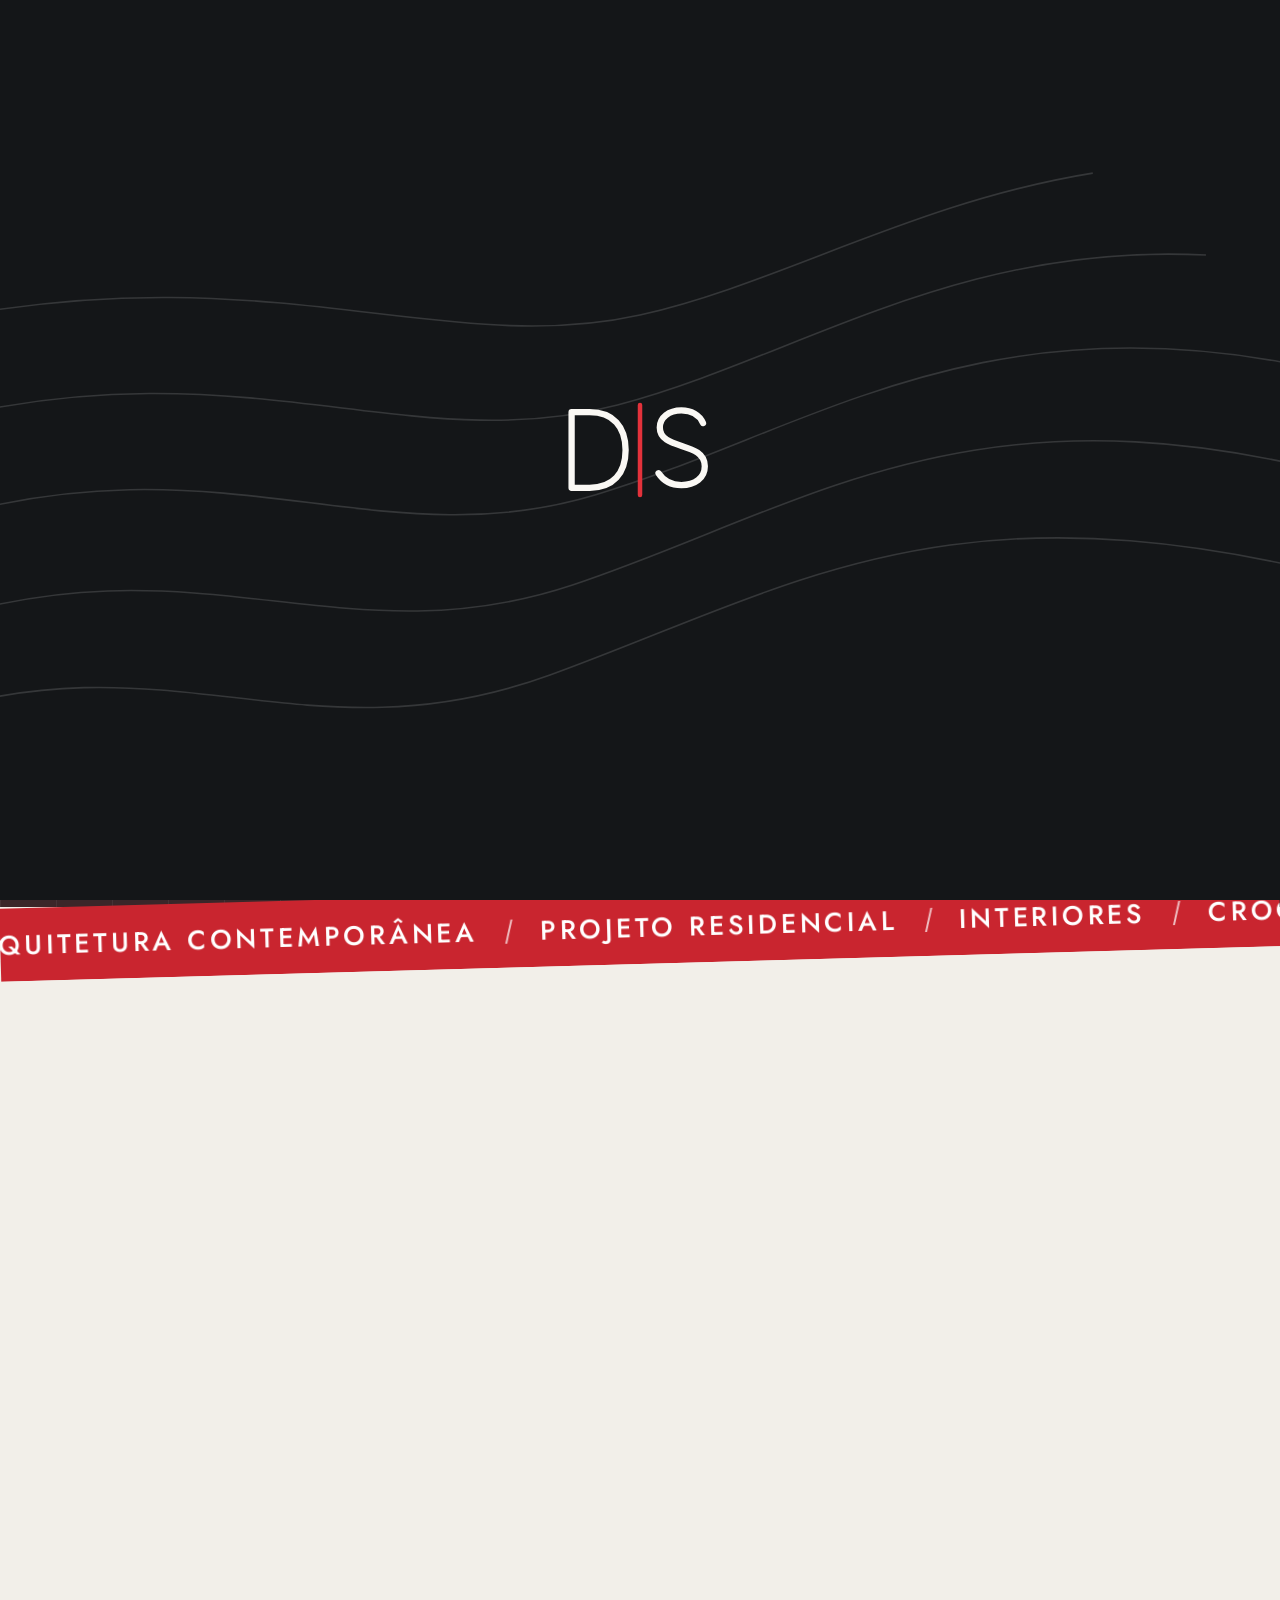
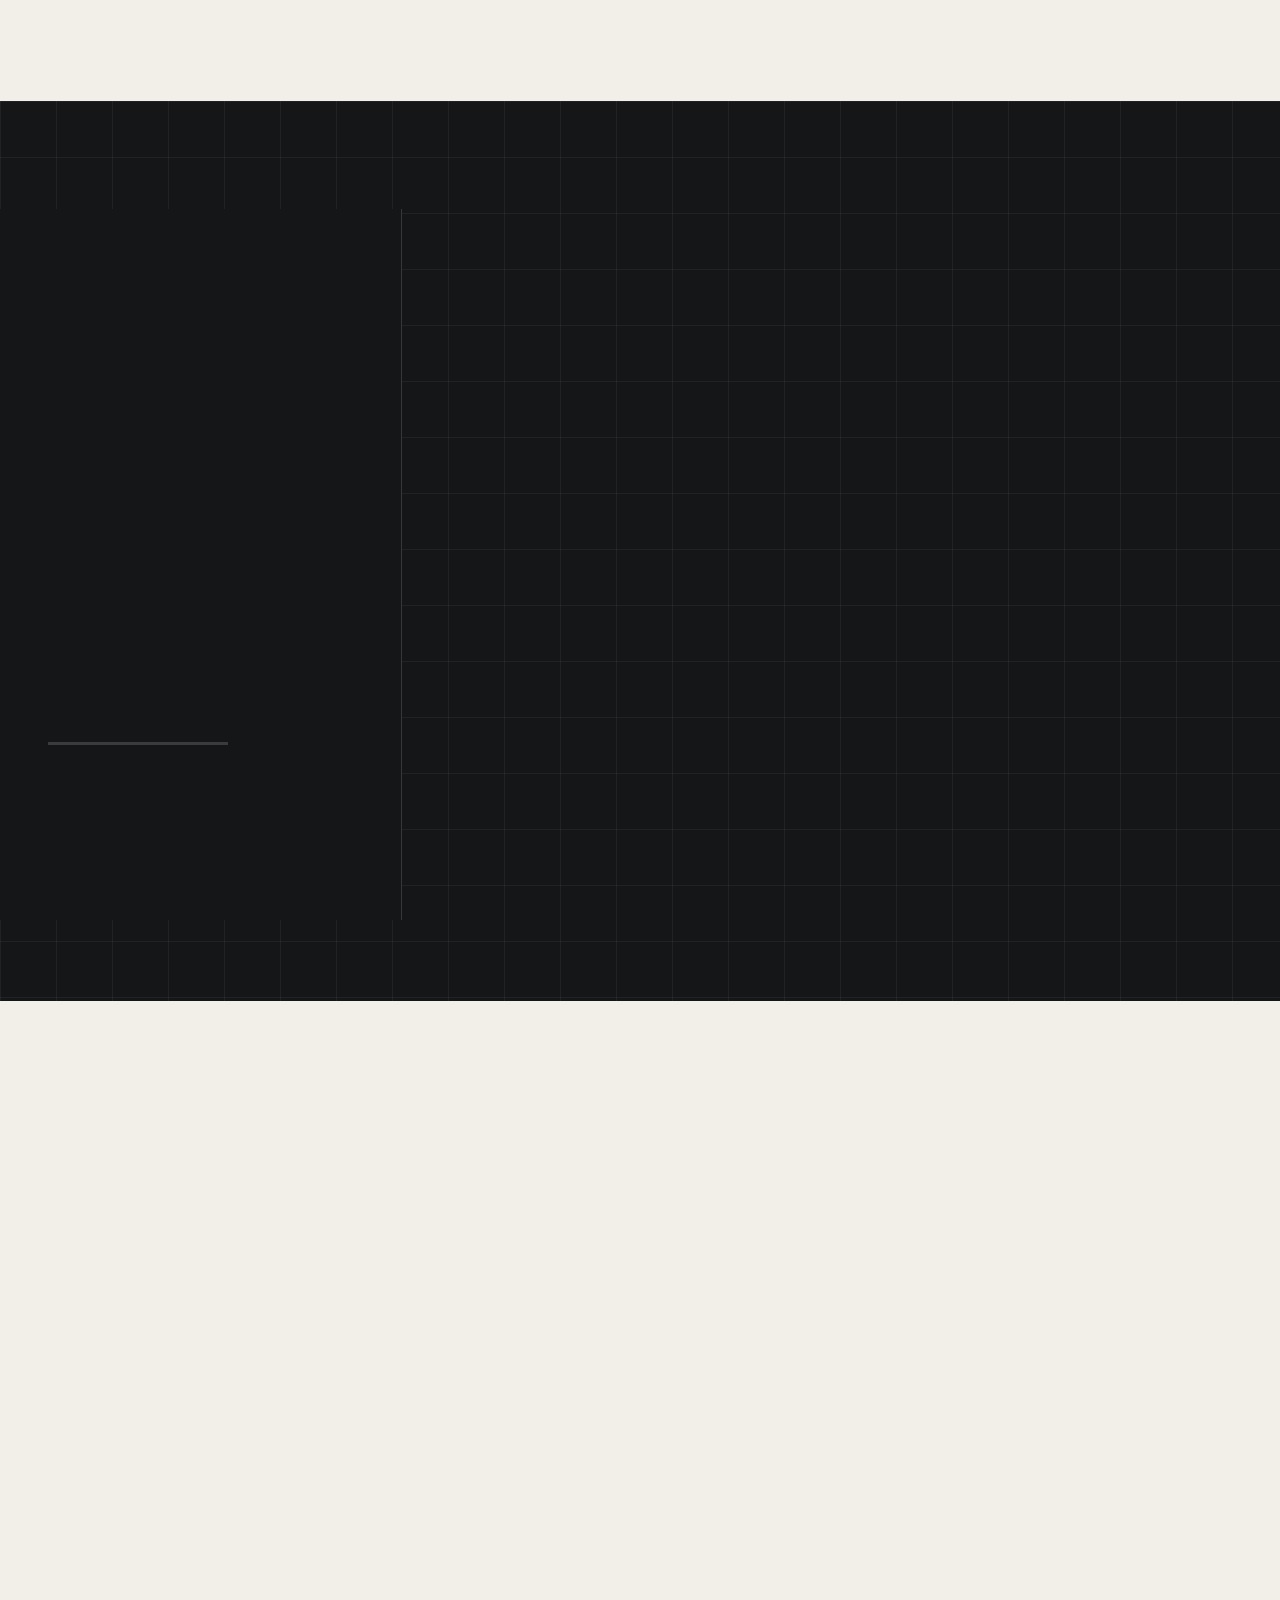
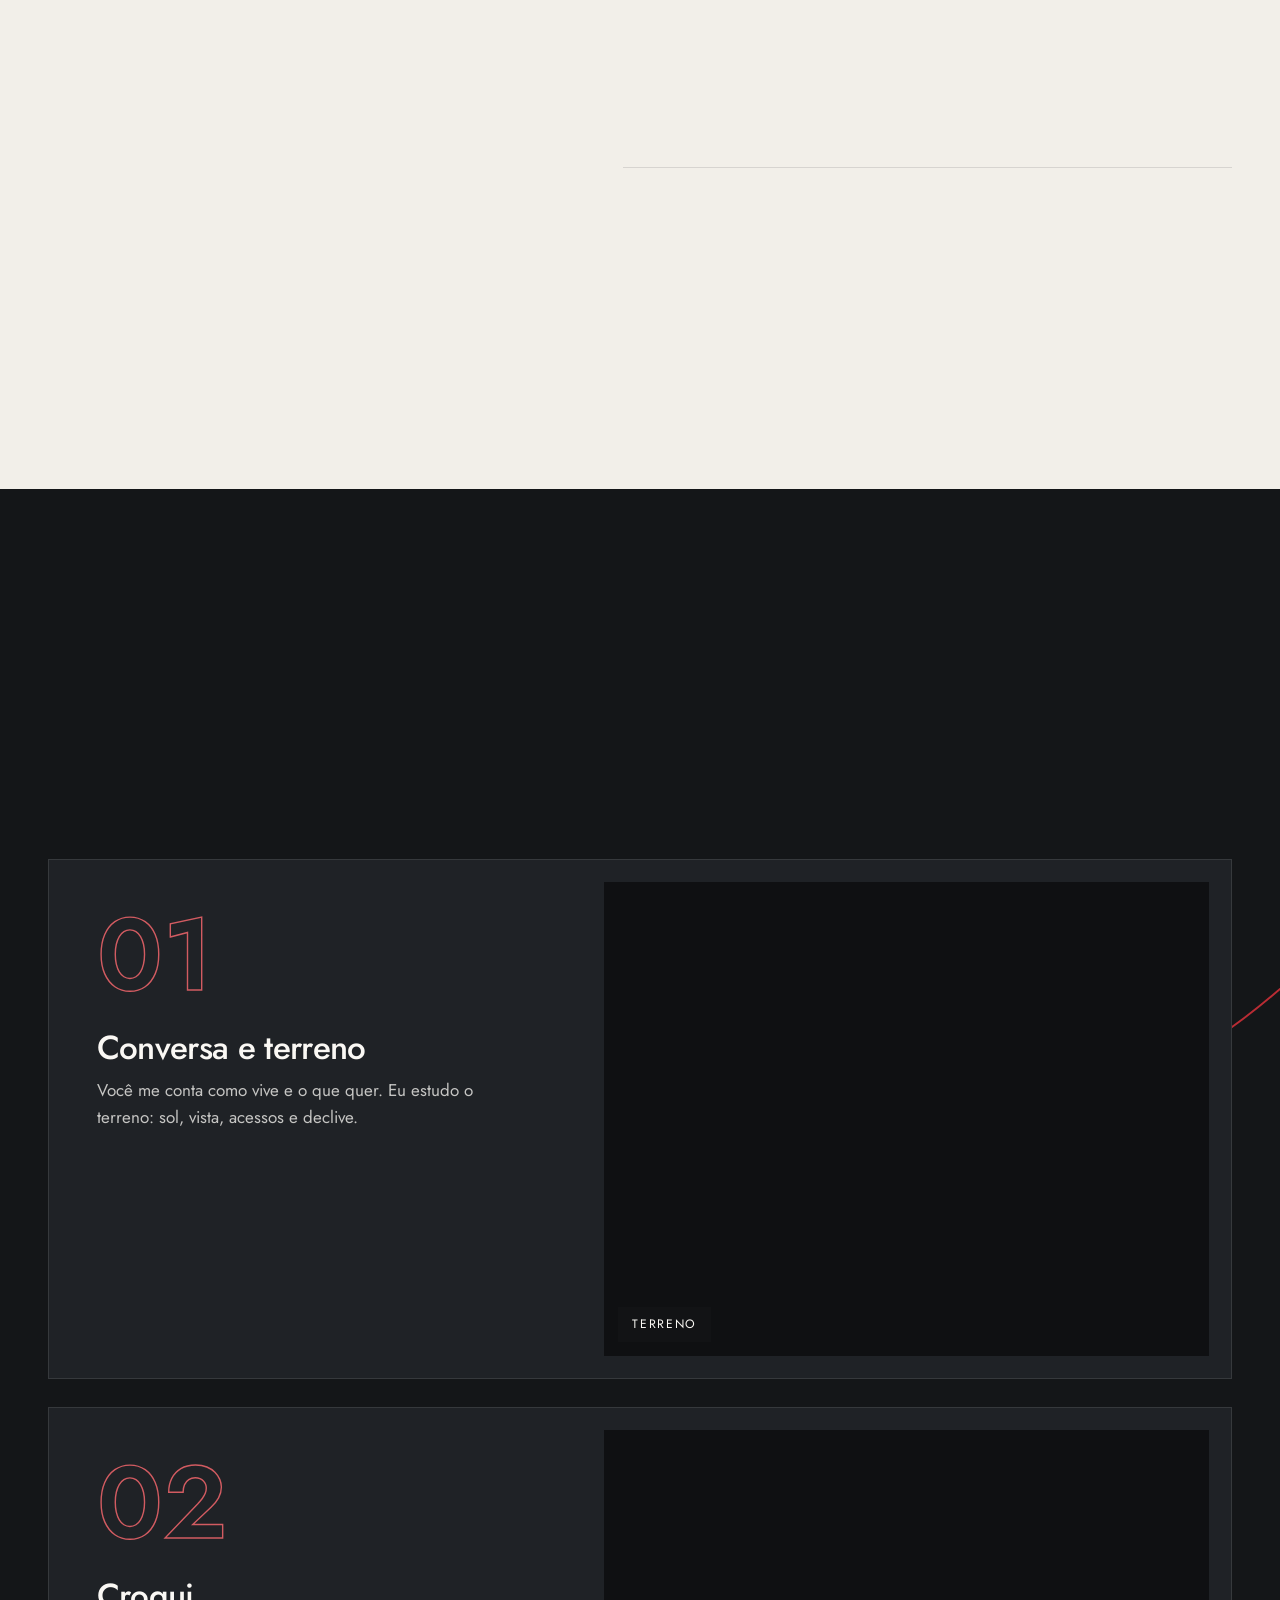
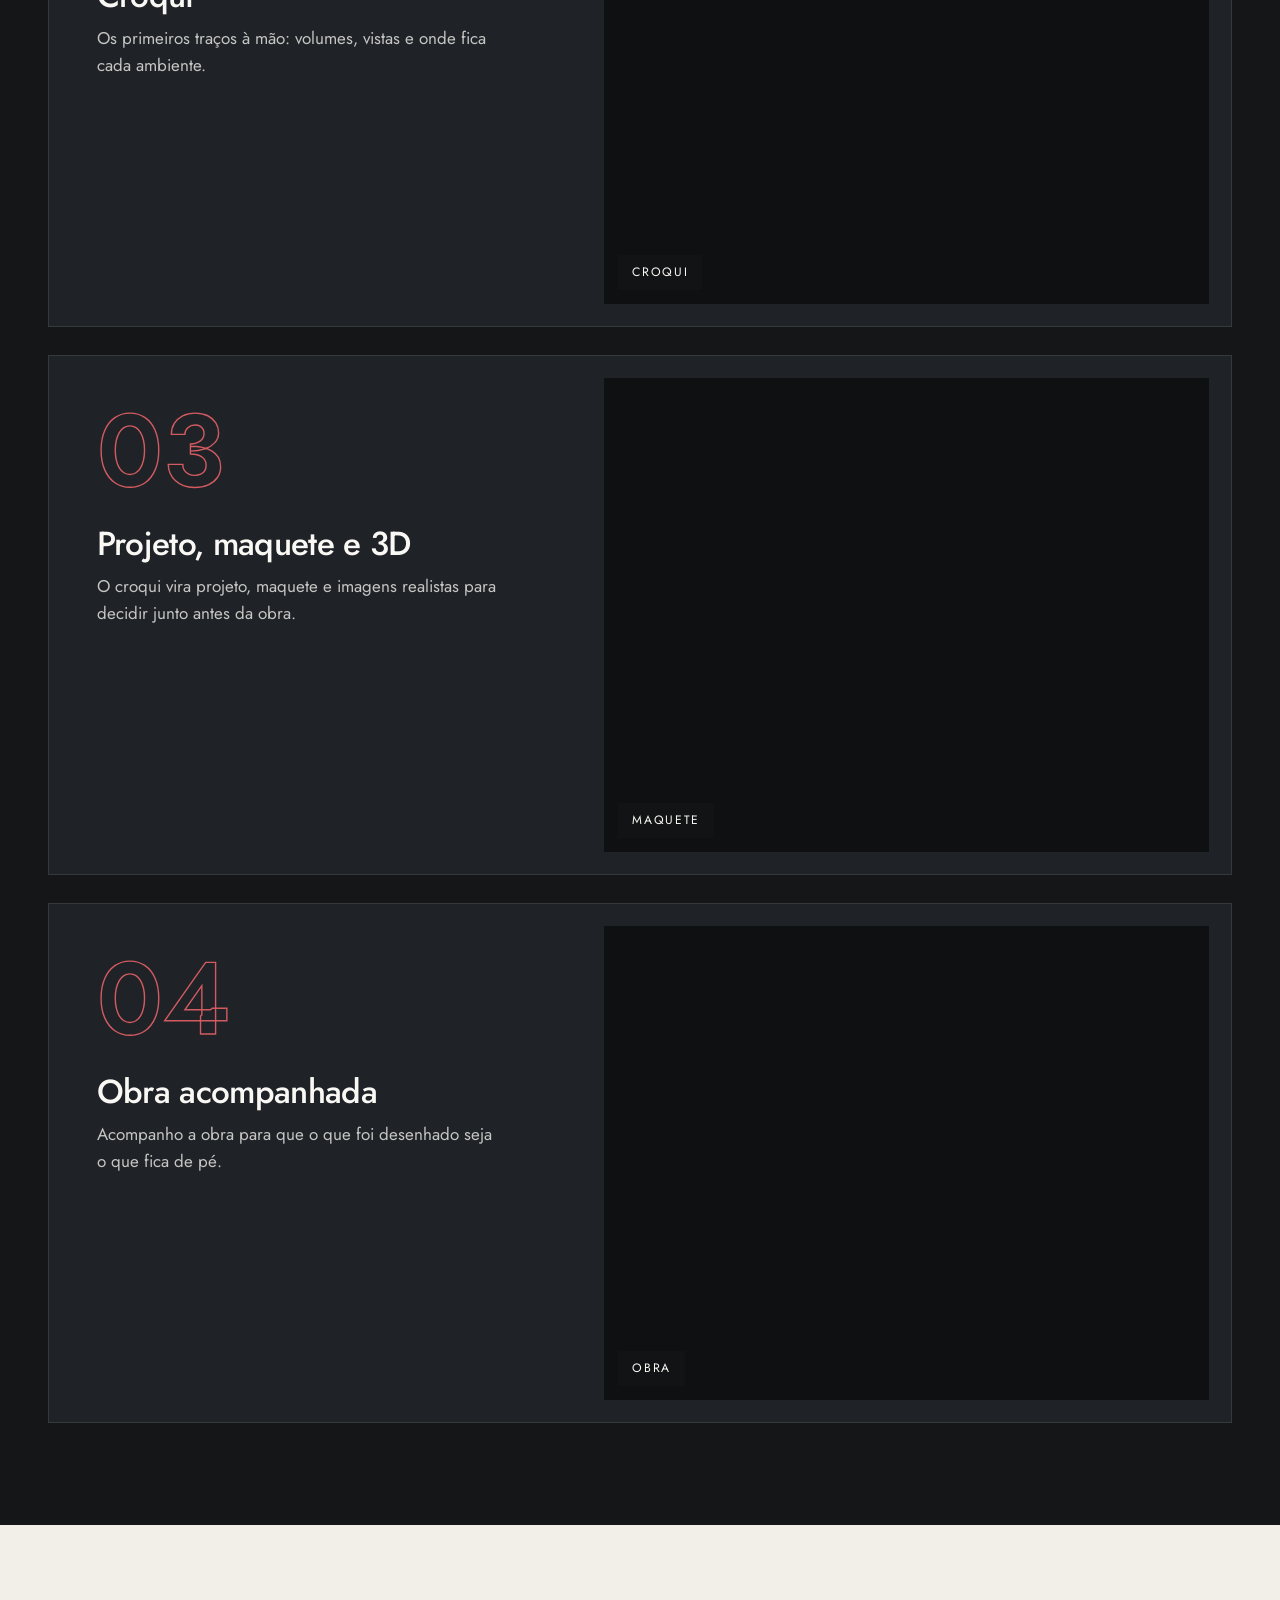
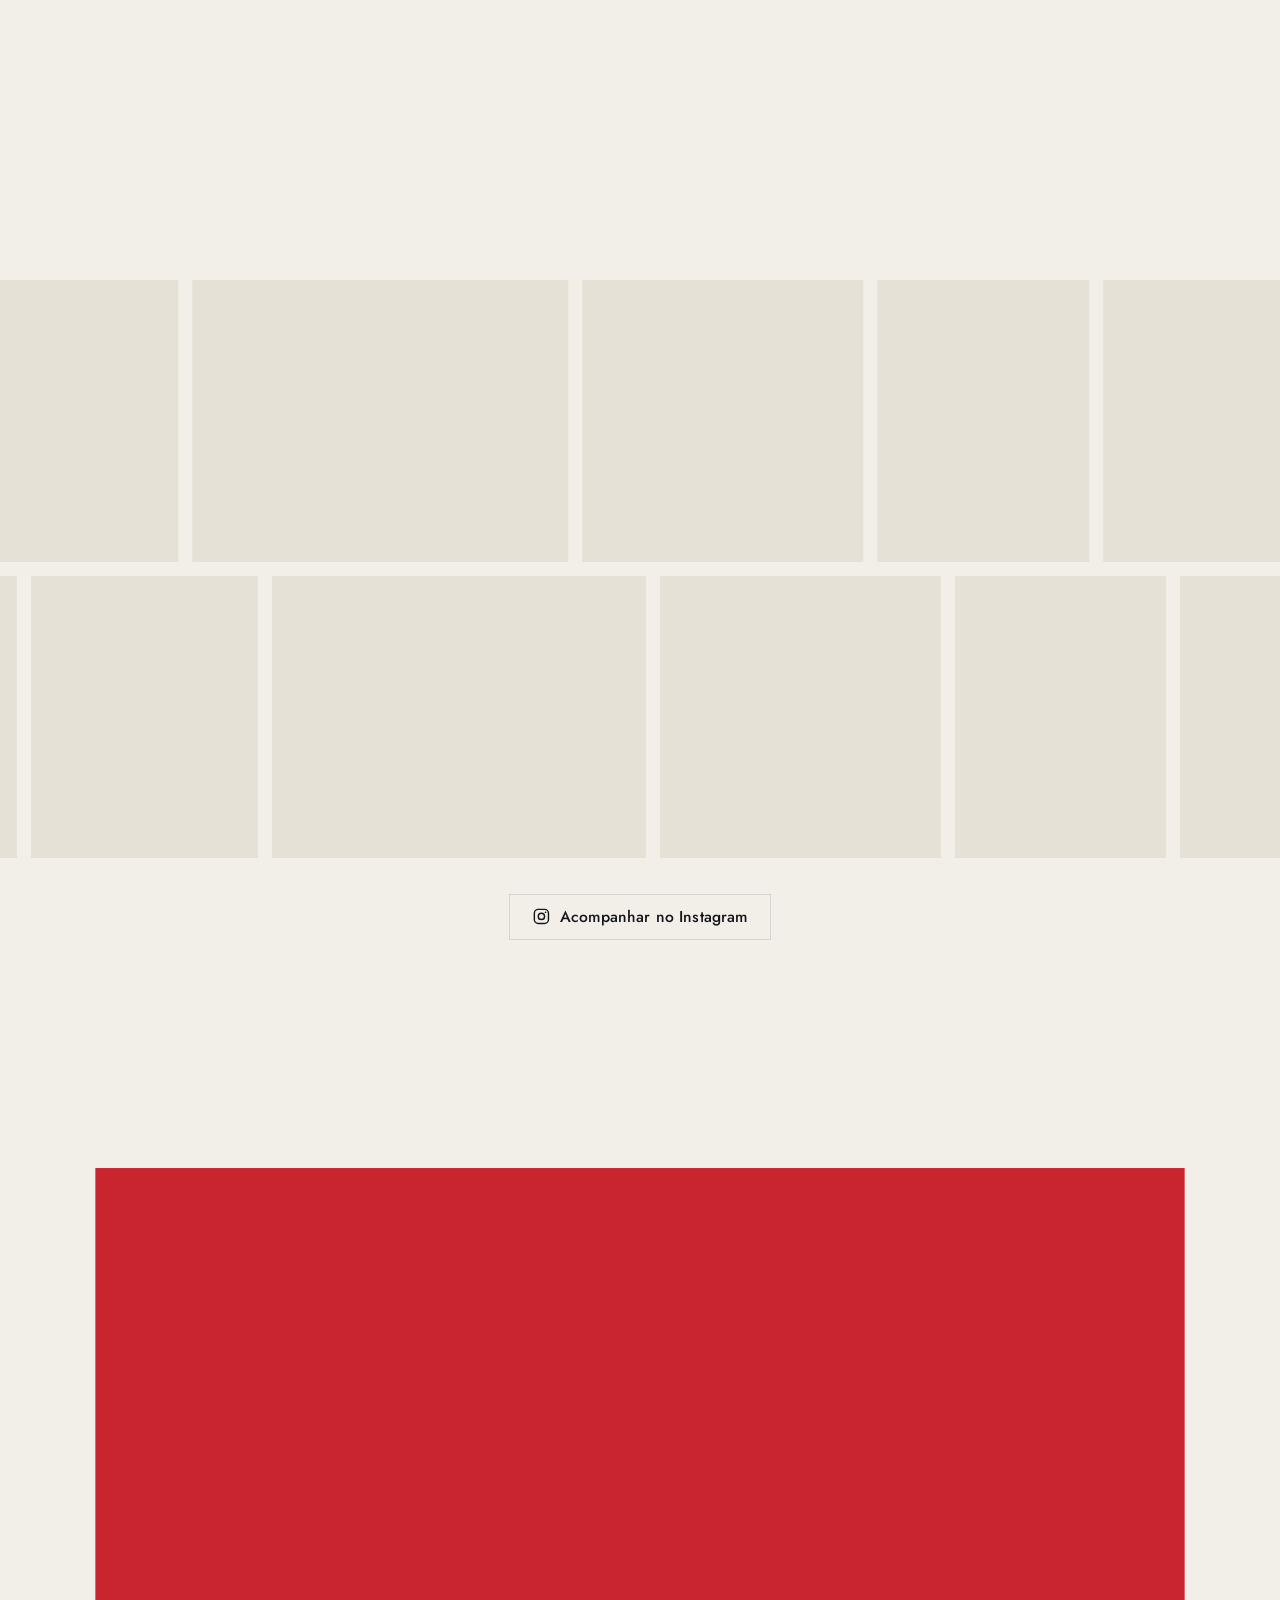
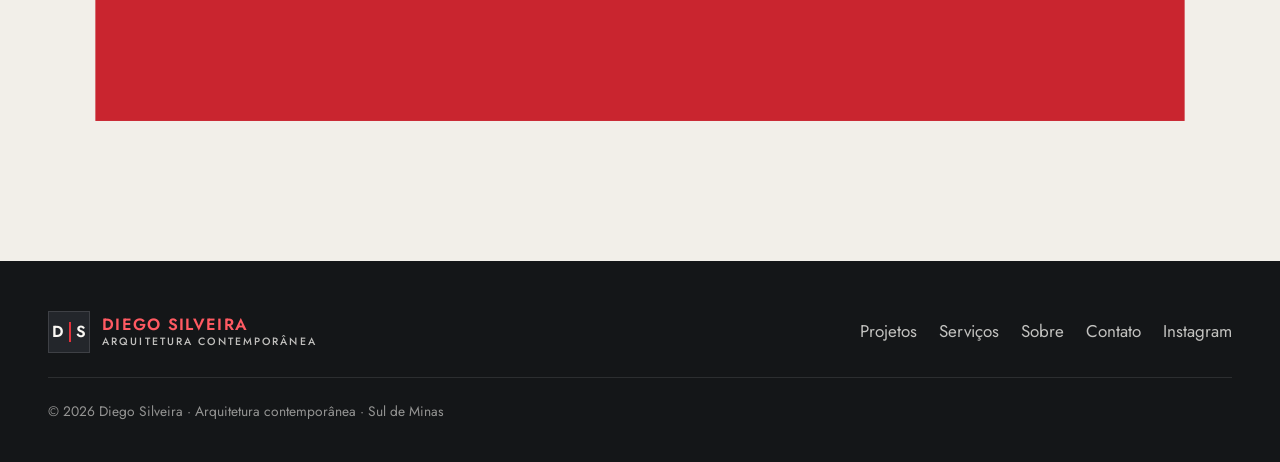
==== commit c55b1f49: "Publica só no GitHub Pages Canonical, Open Graph, JSON-LD, sitemap, robots e 404 apontam para trheem" ====
--- a/index.html
+++ b/index.html
@@ -7,13 +7,13 @@
 <meta name="referrer" content="strict-origin-when-cross-origin">
 <title>Diego Silveira | Arquitetura contemporânea no Sul de Minas</title>
 <meta name="description" content="Diego Silveira, arquiteto. Projetos de casas no Sul de Minas e na Serra da Mantiqueira: estudo do terreno, croqui, maquete e 3D, interiores e acompanhamento de obra.">
-<link rel="canonical" href="https://diegosilveira.mdrify.com/">
+<link rel="canonical" href="https://trheem.github.io/diego-silveira-arquitetura/">
 <meta name="theme-color" content="#141618">
 <meta property="og:type" content="website">
-<meta property="og:url" content="https://diegosilveira.mdrify.com/">
+<meta property="og:url" content="https://trheem.github.io/diego-silveira-arquitetura/">
 <meta property="og:title" content="Diego Silveira | Arquitetura contemporânea">
 <meta property="og:description" content="Casas no Sul de Minas e na Serra da Mantiqueira, do primeiro croqui ao acompanhamento da obra.">
-<meta property="og:image" content="https://diegosilveira.mdrify.com/assets/img/og.png">
+<meta property="og:image" content="https://trheem.github.io/diego-silveira-arquitetura/assets/img/og.png">
 <meta property="og:image:width" content="1200">
 <meta property="og:image:height" content="630">
 <meta property="og:locale" content="pt_BR">
@@ -30,8 +30,8 @@
   "@type": "ProfessionalService",
   "name": "Diego Silveira Arquitetura Contemporânea",
   "description": "Projetos de arquitetura residencial, interiores e acompanhamento de obra no Sul de Minas e na Serra da Mantiqueira.",
-  "url": "https://diegosilveira.mdrify.com/",
-  "image": "https://diegosilveira.mdrify.com/assets/img/og.png",
+  "url": "https://trheem.github.io/diego-silveira-arquitetura/",
+  "image": "https://trheem.github.io/diego-silveira-arquitetura/assets/img/og.png",
   "founder": { "@type": "Person", "name": "Diego Silveira", "jobTitle": "Arquiteto" },
   "areaServed": ["Pouso Alegre, MG", "Gonçalves, MG", "São Bento do Sapucaí, SP", "Sul de Minas"],
   "sameAs": ["https://www.instagram.com/diegoarquitetura/"]
